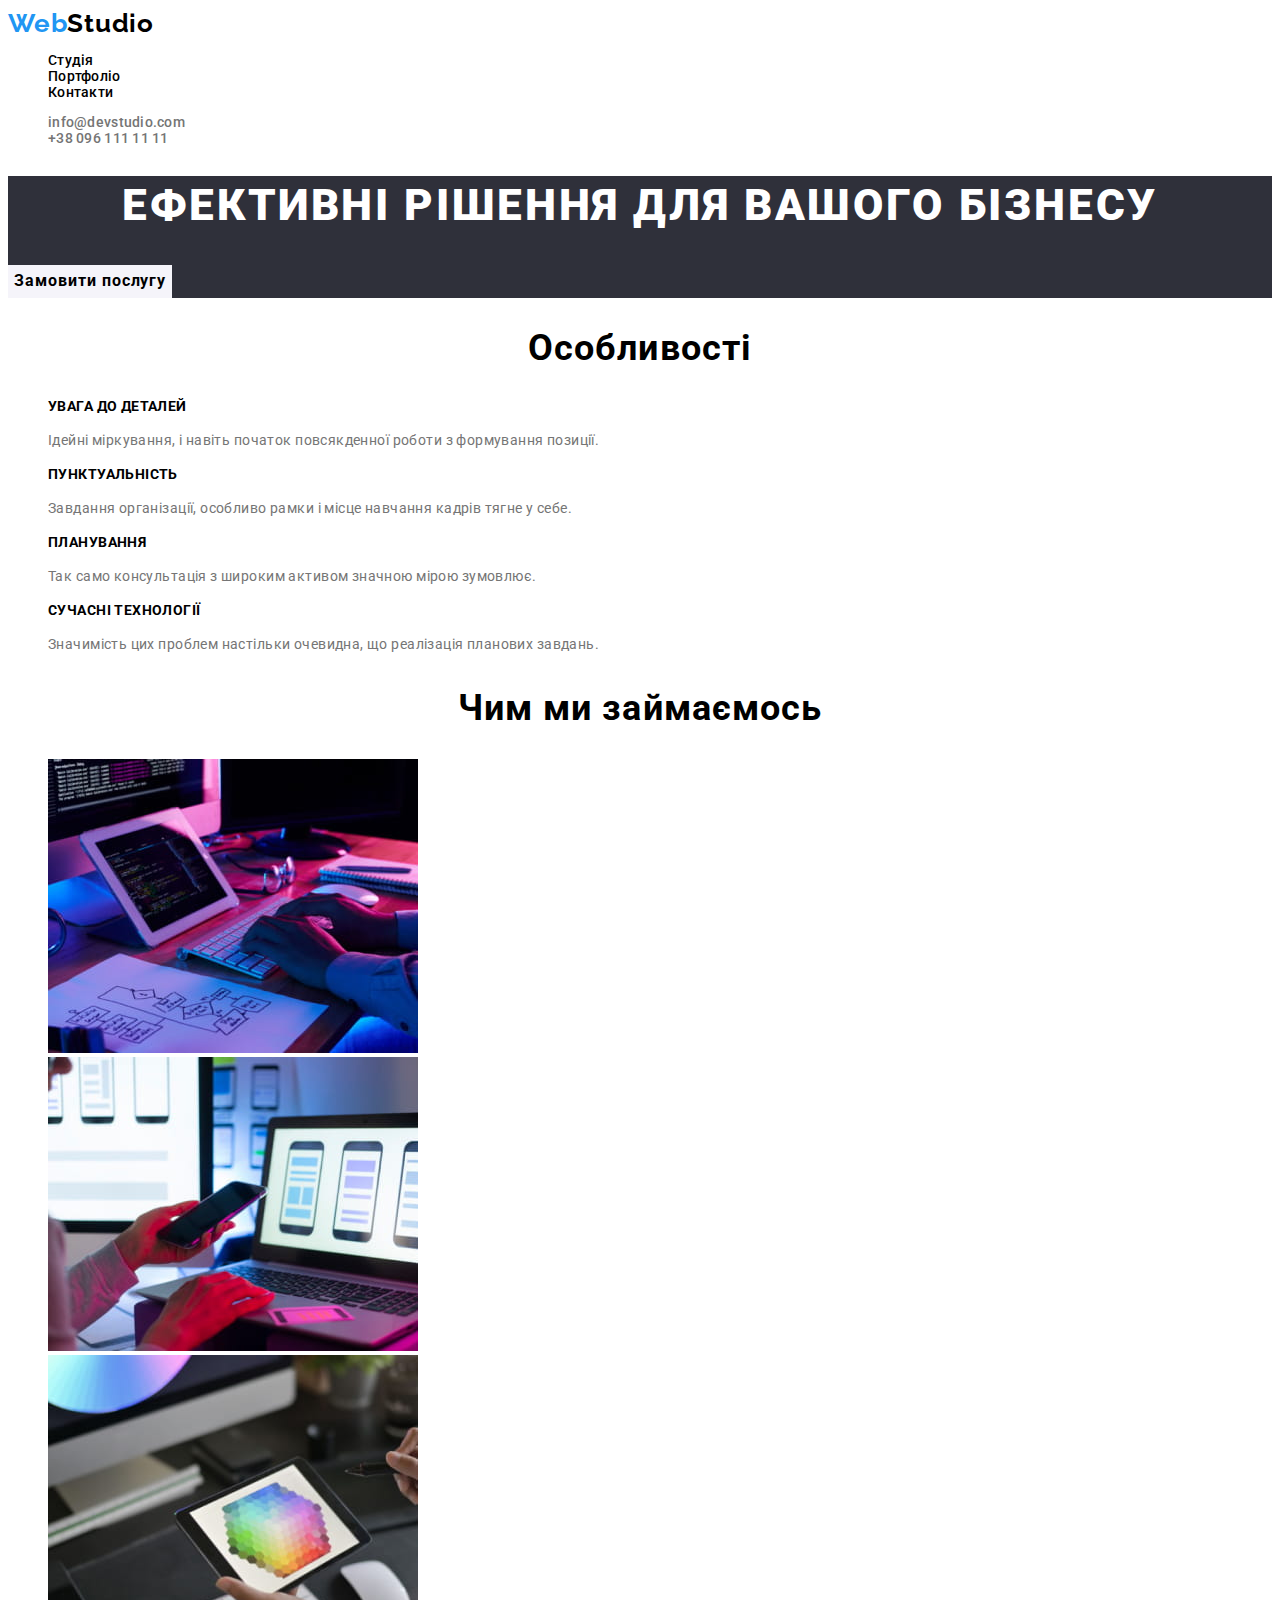
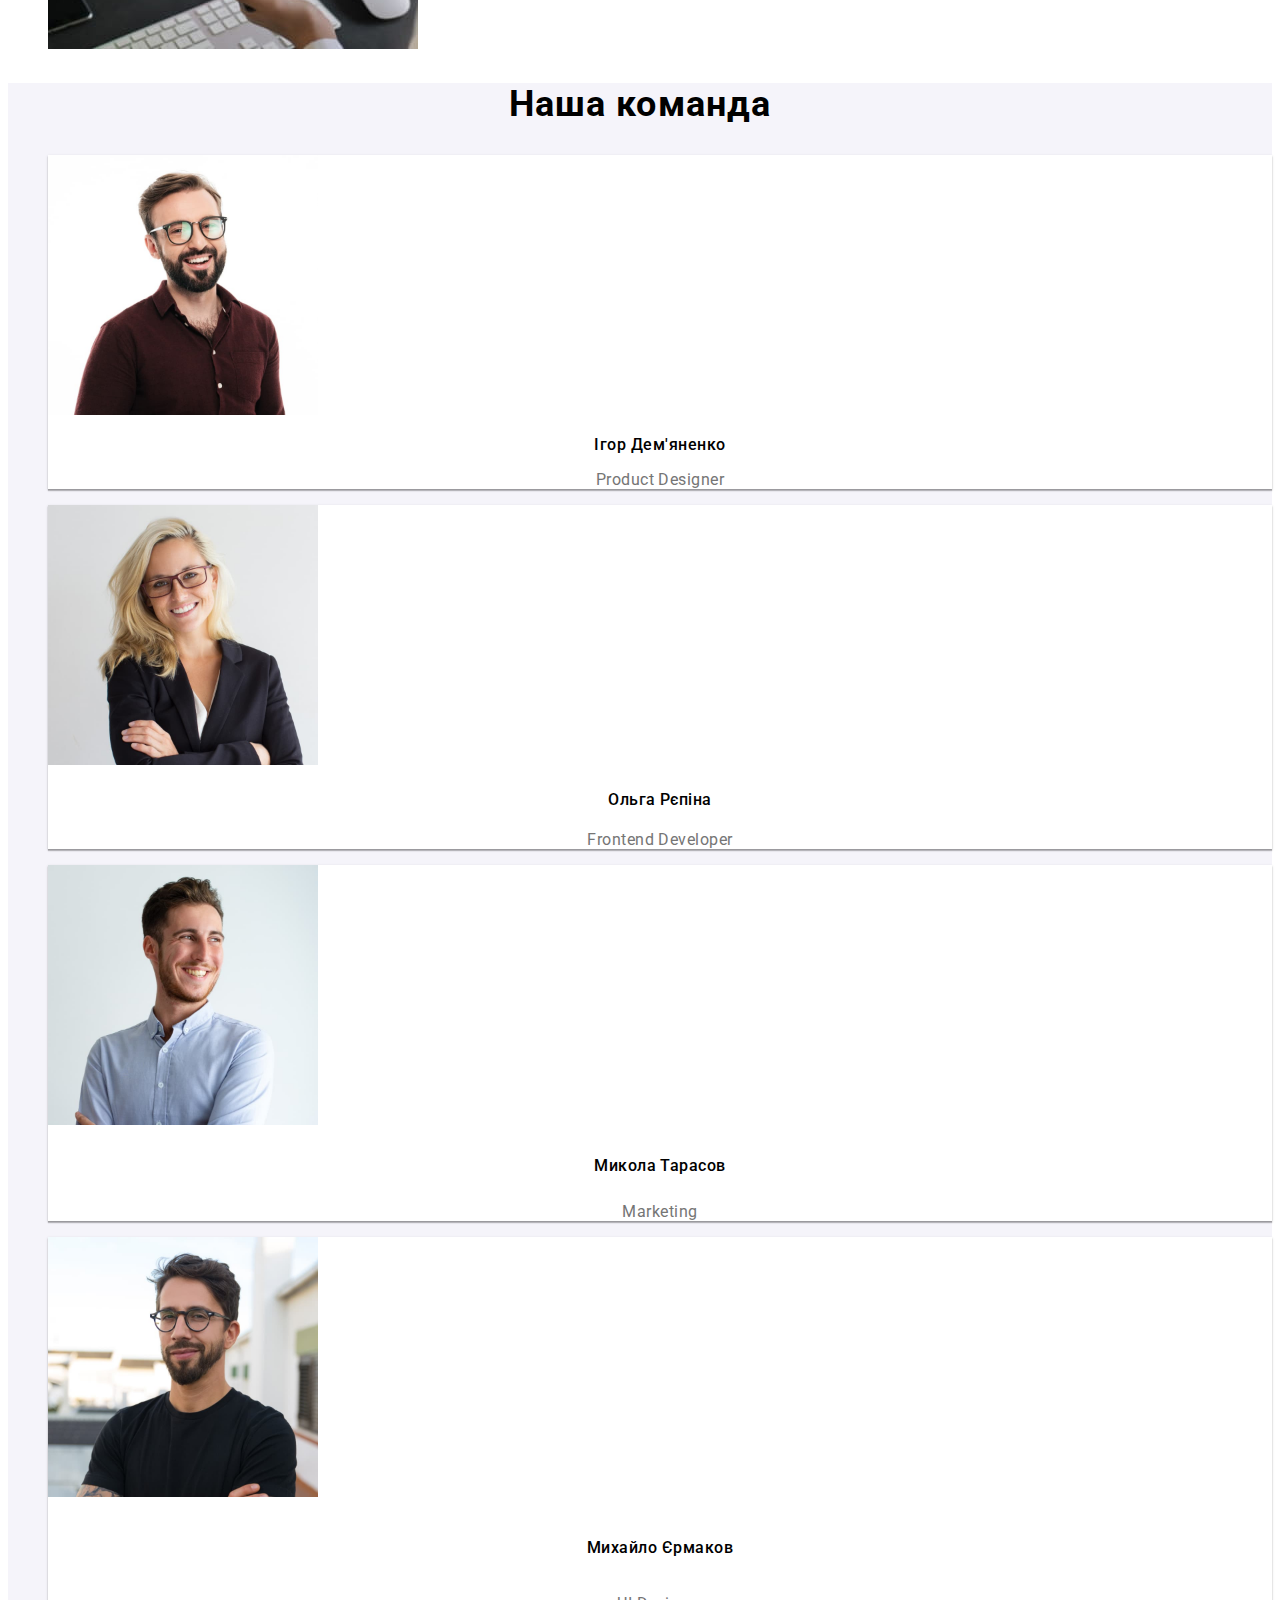
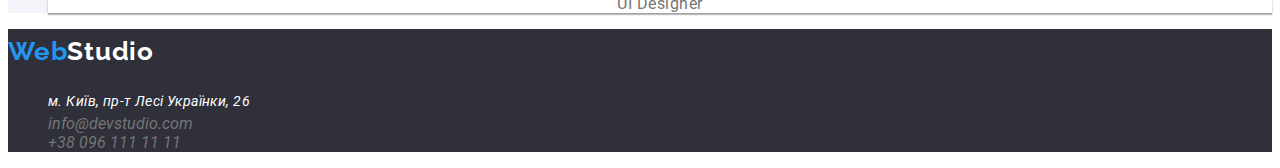
==== index.html @ d84655a3 "Big comit, optimize styles for two files." ====
<!DOCTYPE html>
<html lang="uk">
    <head>
        <meta charset="utf-8"/>
        <title>веб студія WebStudio</title>
        <link href="https://fonts.googleapis.com/css2?family=Raleway:wght@700&family=Roboto:wght@400;500;700;900&display=swap" rel="stylesheet"/>
        <link href="./css/styles.css" rel="stylesheet"/>
    </head>
    <body>
        <!--HEADER  -->
        <header class="header">
            <nav>
                <a href="/" class="logo-link">Web<span class="logo-header">Studio</span></a>
                    <ul>
                        <li><a href="/" class="nav">Студія</a></li>
                        <li><a href="/portfolio.html" class="nav">Портфоліо</a></li>
                        <li><a href="" class="nav">Контакти</a></li>
                    </ul>
                <ul>
                    <li><a href="mailto:info@devstudio.com" class="contact">info@devstudio.com</a></li>
                    <li><a href="tel:+380961111111" class="contact">+38 096 111 11 11</a></li>
                </ul>
            </nav>
        </header>
        <!--BODY-->
        <main>
            <section class="hero">
                <h1 class="title">Ефективні рішення для вашого бізнесу</h1>
                <button type="button" class="button">Замовити послугу</button>
            </section>
            <section>
                <h2 class="section">Особливості</h2>
                <ul>
                    <li>
                        <h3 class="title">УВАГА ДО ДЕТАЛЕЙ</h3>
                        <p class="descript">Ідейні міркування, і навіть початок повсякденної роботи з формування позиції.</p>
                    </li>
                    <li>
                        <h3 class="title">ПУНКТУАЛЬНІСТЬ</h3>
                        <p class="descript">Завдання організації, особливо рамки і місце навчання кадрів тягне у себе.</p>
                    </li>
                    <li>
                        <h3 class="title">ПЛАНУВАННЯ</h3>
                        <p class="descript">Так само консультація з широким активом значною мірою зумовлює.</p>
                    </li>
                    <li>
                        <h3 class="title">СУЧАСНІ ТЕХНОЛОГІЇ</h3>
                        <p class="descript">Значимість цих проблем настільки очевидна, що реалізація планових завдань.</p>
                    </li>
                </ul>
            </section>
            <section>
                <h2 class="section">Чим ми займаємось</h2>
                <ul>
                    <li>
                        <img src="./images/photos/img_a.jpg" alt="Людина працює" width="370" />
                    </li>
                    <li>
                        <img src="./images/photos/img_b.jpg" alt="Людина тримає телефон" width="370" />
                    </li>
                    <li>
                        <img src="./images/photos/img_c.jpg" alt="Людина вибирає кольори" width="370" />
                    </li>
                </ul>
            </section>
            <section class="team">
                <h2 class="section">Наша команда</h2>
                <ul>
                    <li class="section-card">
                       <img src="./images/photos/pd.jpg" alt="Чоловік з бородою в окулярах" width="270" /> 
                       <h3 class="name">Ігор Дем'яненко</h3>
                       <p class="position">Product Designer</p>
                    </li>
                    <li class="section-card">
                        <img src="./images/photos/fd.jpg" alt="Жінка блондинка в окулярах" width="270" />
                        <h4 class="name">Ольга Рєпіна</h4>
                        <p class="position">Frontend Developer</p>
                    </li>
                    <li class="section-card">
                        <img src="./images/photos/mk.jpg" alt="Чоловік зі щетиною" width="270" />
                        <h5 class="name">Микола Тарасов</h5>
                        <p class="position">Marketing</p>
                    </li>
                    <li class="section-card">
                        <img src="./images/photos/ui.jpg" alt="Чоловік з бородою в окулярах" width="270" />
                        <h6 class="name">Михайло Єрмаков</h6>
                        <p class="position">UI Designer</p>
                    </li>
                </ul>
            </section>
        </main>
        <!--FOOTER-->
        <footer class="footer">
            <a href="/" class="logo-link">Web<span class="logo-footer">Studio</span></a>
            <address id="addres">
                <ul>
                    <li><a href="https://goo.gl/maps/RzsM1R2CV1T8fxCx7" target="_blank" class="footer-location">м. Київ, пр-т Лесі Українки, 26</a></li>
                    <li><a href="mailto:info@devstudio.com" class="contact">info@devstudio.com</a></li>
                    <li><a href="tel:+380961111111" class="contact">+38 096 111 11 11</a></li>
                </ul>
            </address>
        </footer>
    </body>
    
</html>
---- css/styles.css ----
:root {
    --brand-color: #2196F3;
    --main-color: #000000;
    --back-color: #757575;
    --add-color: #ffffff;
    --specific-color: #F5F4FA;
    --background-color: #2F303A;
}

body {
    font-family: 'Roboto', sans-serif;
    color: var(--main-color)
}

a {
    text-decoration: none;
}
ul {
    list-style-type: none;
}

/*--LOGO---*/

.logo-link {
    font-family: 'Raleway', sans-serif;
        font-weight: 700;
        font-size: 26px;
        line-height: 1.19;
        letter-spacing: 0.03em;
        color: var(--brand-color);
}

.logo-header {
    font-family: 'Raleway', sans-serif;
    font-weight: 700;
    font-size: 26px;
    line-height: 1.19;
    letter-spacing: 0.03em;
    color: var(--main-color);
}

.logo-footer {
    font-family: 'Raleway', sans-serif;
    font-weight: 700;
    font-size: 26px;
    line-height: 1.71;
    letter-spacing: 0.03em;
    color: var(--add-color);
}

/*--HEADER---*/

.header {
    font-weight: 500;
    font-size: 14px;
    line-height: 1.14;
    letter-spacing: 0.02em;
}

.nav, .nav:visited {
    color: var(--main-color);
}

.contact, .contact:visited {
    color: var(--back-color);
}

.nav:hover,
.nav:focus,
.nav:active,
.contact:hover,
.contact:focus,
.contact:active {
    color: var(--brand-color);
}

/*---BUTTONS---*/

.button {
    font-family: 'Roboto', sans-serif;
}

.hero .button {
    font-weight: 700;
    font-size: 16px;
    line-height: 1.88;
    display: flex;
    align-items: center;
    text-align: center;
    letter-spacing: 0.06em;
    background-color: var(--specific-color);
    border: none;
    cursor: pointer;
}

.filter .button {
    font-weight: 500;
    font-size: 16px;
    line-height: 1.62;
    text-align: center;
    letter-spacing: 0.03em;
    background-color: var(--specific-color);
    border: none;
    cursor: pointer;
}

.button:hover,
.button:focus {
    color: var(--add-color);
    background-color: var(--brand-color);
    cursor: pointer;
}

/*---STUDIO---*/

.hero {
    background-color: var(--background-color);
}

.hero .title {
    font-weight: 900;
    font-size: 44px;
    line-height: 1.36;
    text-align: center;
    letter-spacing: 0.06em;
    text-transform: uppercase;
    color: var(--add-color);
}

.title {
        font-weight: 700;
        font-size: 14px;
        line-height: 1.14;
        letter-spacing: 0.03em;
        text-transform: uppercase;
}

.descript {
        font-size: 14px;
        line-height: 1.71;
        letter-spacing: 0.03em;
    color: var(--back-color);
}

.section {
        font-weight: 700;
        font-size: 36px;
        line-height: 1.17;
        text-align: center;
        letter-spacing: 0.03em;
}

.team {
    background-color: var(--specific-color);
}

.section-card {
    background-color: var(--add-color);
    box-shadow: 0px 1px 3px rgba(0, 0, 0, 0.12),
                0px 1px 1px rgba(0, 0, 0, 0.14),
                0px 2px 1px rgba(0, 0, 0, 0.2);
}

.team .name {
        font-weight: 500;
        font-size: 16px;
        line-height: 1.19;
        text-align: center;
        letter-spacing: 0.03em;
}

.team .position {
        font-size: 16px;
        line-height: 1.19;
        text-align: center;
        letter-spacing: 0.03em;
    color: var(--back-color);
}

/*---PORTFOLIO---*/

.project .card {
    border: 1px solid #EEEEEE;
}

.project .title {
    font-weight: 700;
    font-size: 18px;
    line-height: 2.0;
    letter-spacing: 0.06em;
}

.project .descript {
    font-size: 16px;
    line-height: 1.88;
    letter-spacing: 0.03em;
}

/*---FOOTER---*/

.footer {
    background-color: var(--background-color);
}

.footer-location,
.footer-location:visited {
    font-size: 14px;
    line-height: 1.71;
    letter-spacing: 0.03em;
    color: var(--add-color);
}

.footer-location:hover,
.footer-location:focus,
.footer-location:active {
    color: var(--brand-color);
}
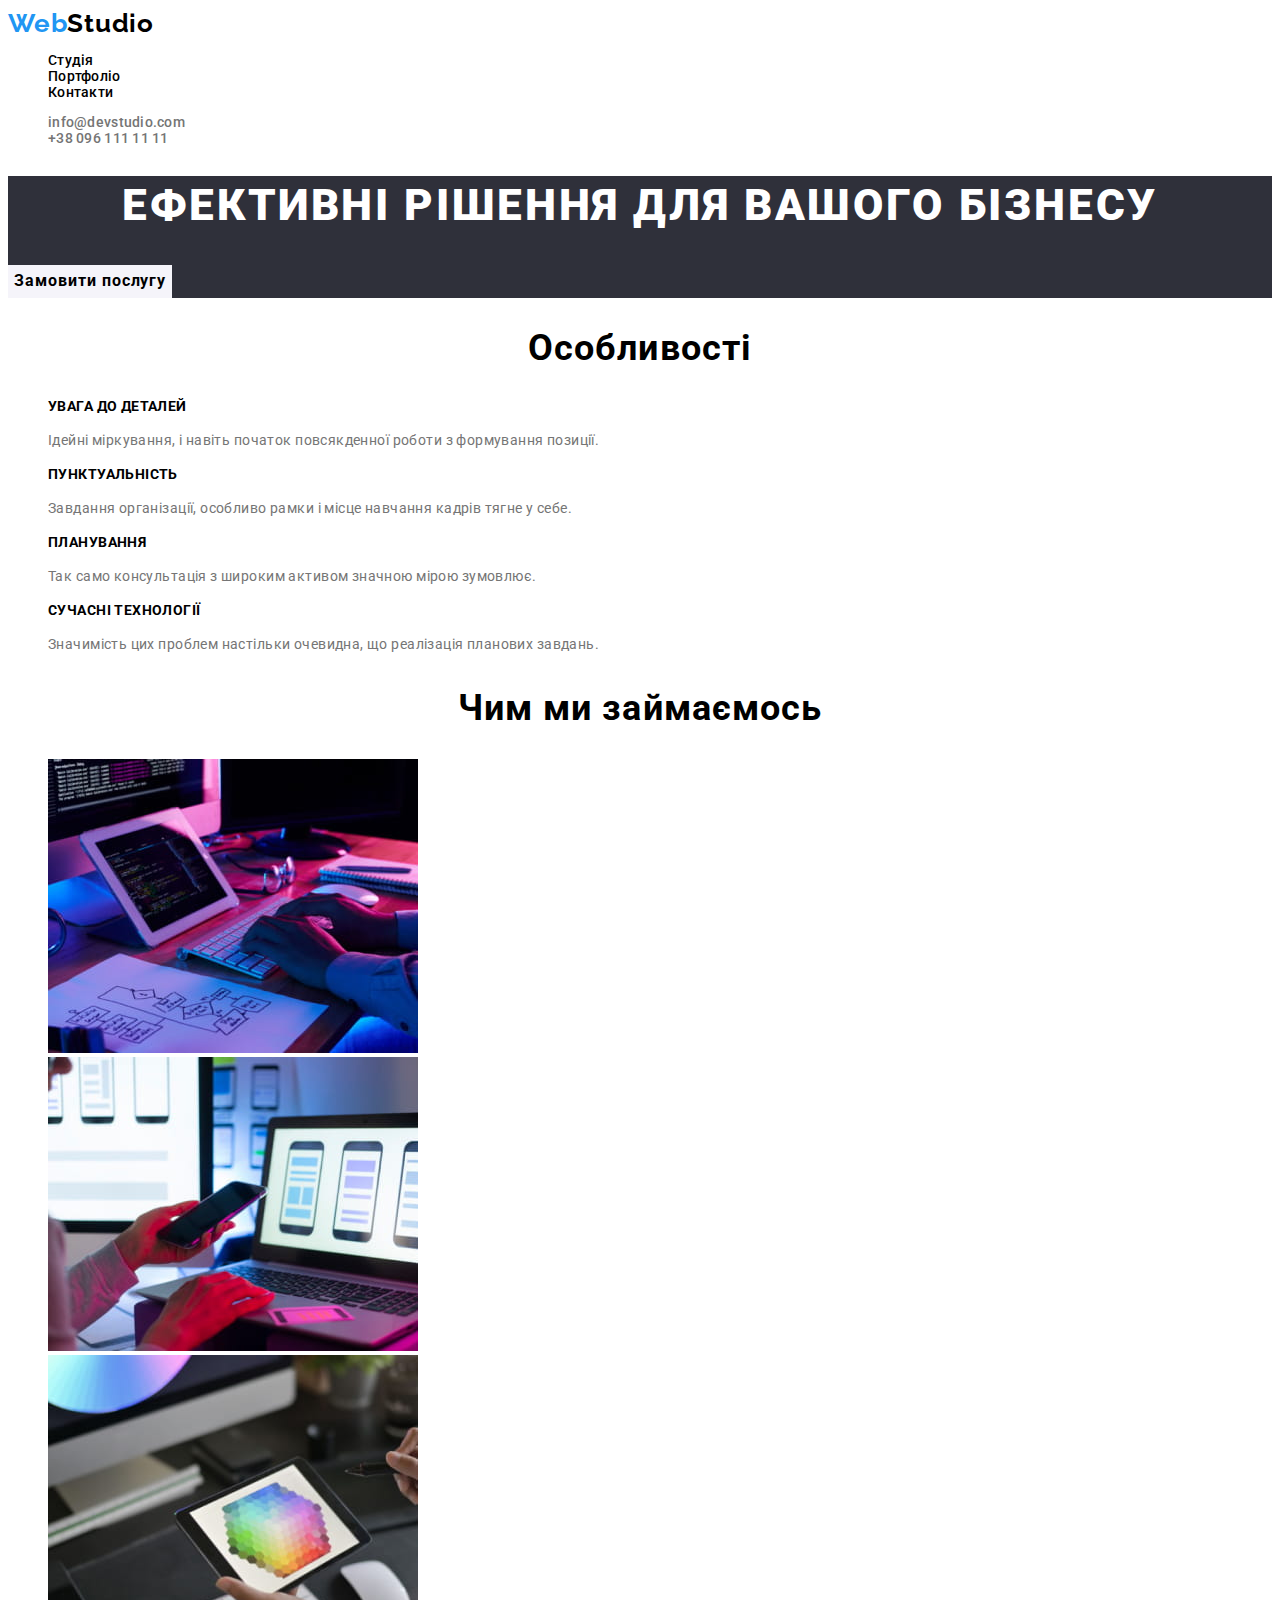
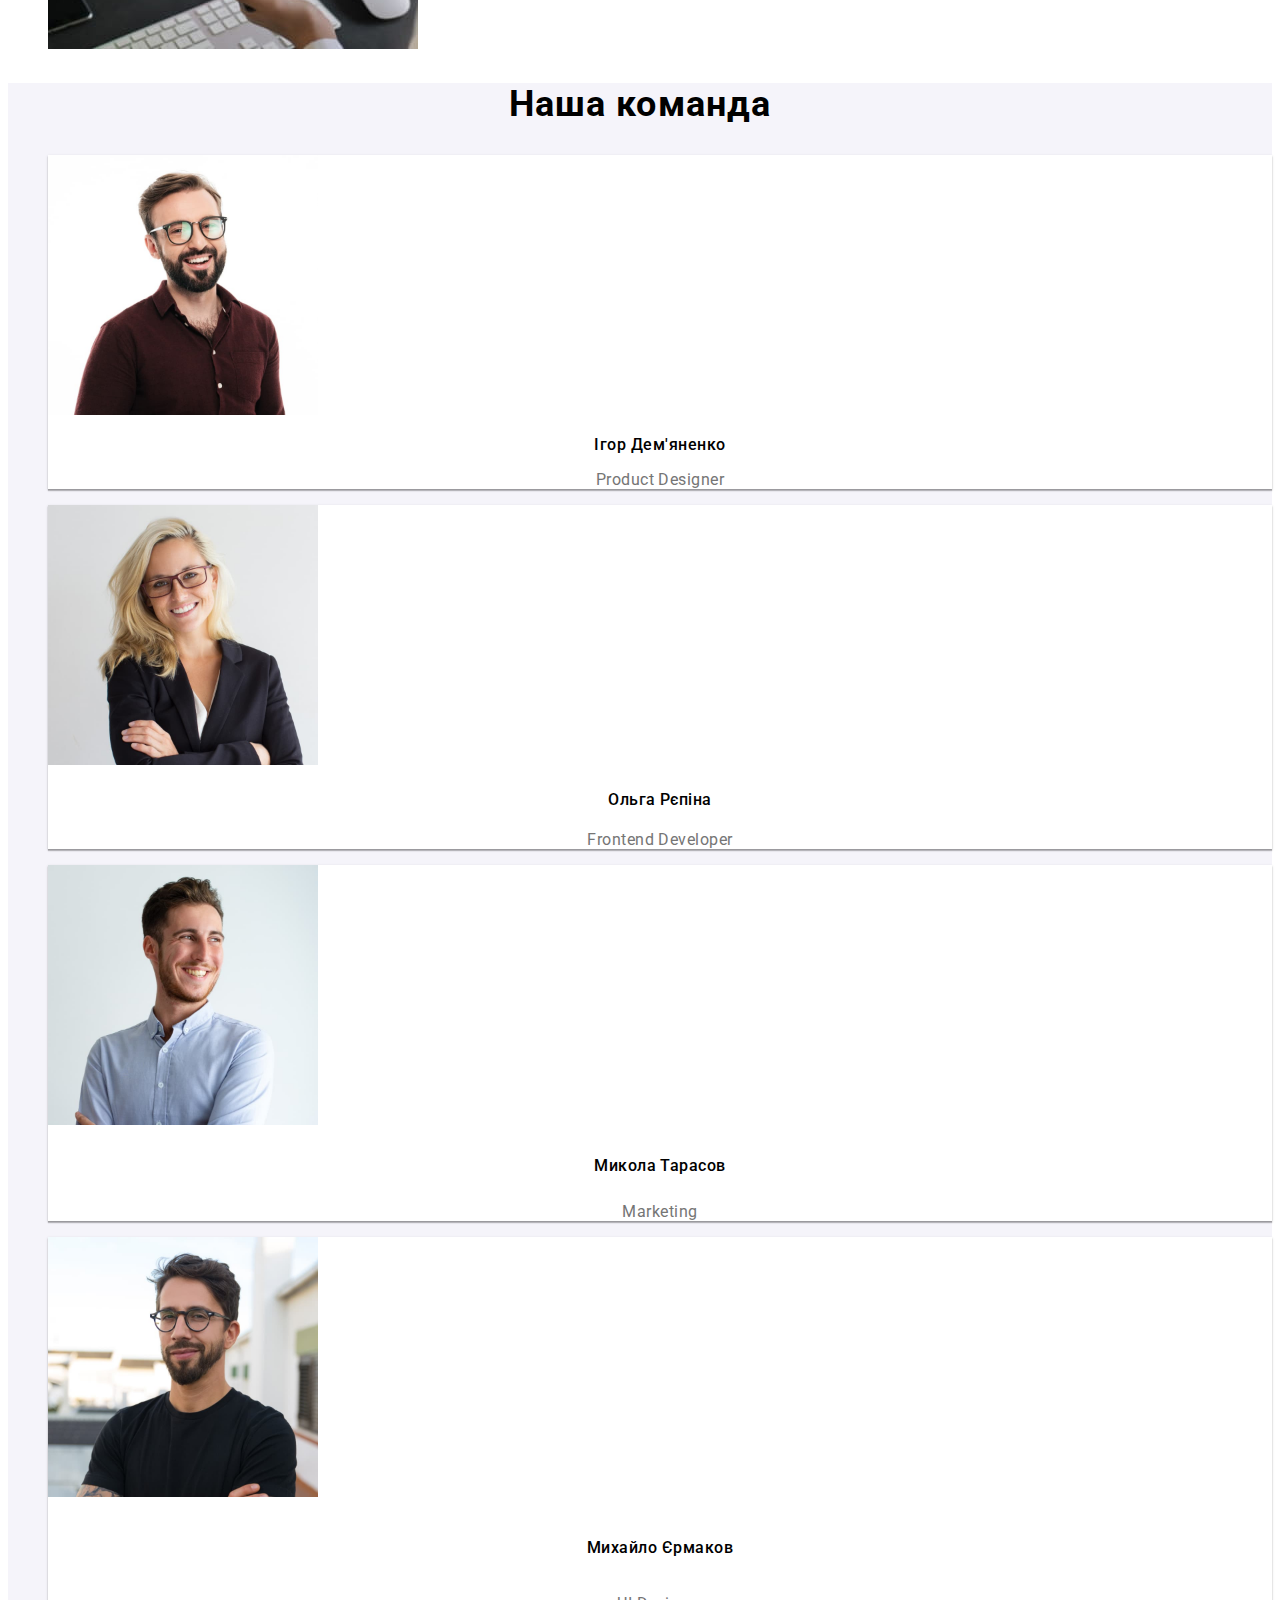
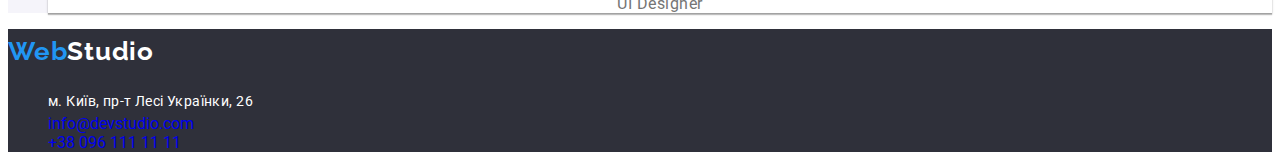
==== commit 7e5ca478: "For remotely working." ====
--- a/index.html
+++ b/index.html
@@ -2,6 +2,7 @@
 <html lang="uk">
     <head>
         <meta charset="utf-8"/>
+        <meta name='viewport' content='width=device-width, initial-scale=1.0' />
         <title>веб студія WebStudio</title>
         <link href="https://fonts.googleapis.com/css2?family=Raleway:wght@700&family=Roboto:wght@400;500;700;900&display=swap" rel="stylesheet"/>
         <link href="./css/styles.css" rel="stylesheet"/>
@@ -11,12 +12,12 @@
         <header class="header">
             <nav>
                 <a href="/" class="logo-link">Web<span class="logo-header">Studio</span></a>
-                    <ul>
+                    <ul class="list">
                         <li><a href="/" class="nav">Студія</a></li>
-                        <li><a href="/portfolio.html" class="nav">Портфоліо</a></li>
+                        <li><a href="./portfolio.html" class="nav">Портфоліо</a></li>
                         <li><a href="" class="nav">Контакти</a></li>
                     </ul>
-                <ul>
+                <ul class="list">
                     <li><a href="mailto:info@devstudio.com" class="contact">info@devstudio.com</a></li>
                     <li><a href="tel:+380961111111" class="contact">+38 096 111 11 11</a></li>
                 </ul>
@@ -30,7 +31,7 @@
             </section>
             <section>
                 <h2 class="section">Особливості</h2>
-                <ul>
+                <ul class="list">
                     <li>
                         <h3 class="title">УВАГА ДО ДЕТАЛЕЙ</h3>
                         <p class="descript">Ідейні міркування, і навіть початок повсякденної роботи з формування позиції.</p>
@@ -51,7 +52,7 @@
             </section>
             <section>
                 <h2 class="section">Чим ми займаємось</h2>
-                <ul>
+                <ul class="list">
                     <li>
                         <img src="./images/photos/img_a.jpg" alt="Людина працює" width="370" />
                     </li>
@@ -65,7 +66,7 @@
             </section>
             <section class="team">
                 <h2 class="section">Наша команда</h2>
-                <ul>
+                <ul class="list">
                     <li class="section-card">
                        <img src="./images/photos/pd.jpg" alt="Чоловік з бородою в окулярах" width="270" /> 
                        <h3 class="name">Ігор Дем'яненко</h3>
@@ -92,9 +93,9 @@
         <!--FOOTER-->
         <footer class="footer">
             <a href="/" class="logo-link">Web<span class="logo-footer">Studio</span></a>
-            <address id="addres">
-                <ul>
-                    <li><a href="https://goo.gl/maps/RzsM1R2CV1T8fxCx7" target="_blank" class="footer-location">м. Київ, пр-т Лесі Українки, 26</a></li>
+            <address id="address">
+                <ul class="list">
+                    <li><a href="https://goo.gl/maps/RzsM1R2CV1T8fxCx7" target="_blank" class="location">м. Київ, пр-т Лесі Українки, 26</a></li>
                     <li><a href="mailto:info@devstudio.com" class="contact">info@devstudio.com</a></li>
                     <li><a href="tel:+380961111111" class="contact">+38 096 111 11 11</a></li>
                 </ul>
--- a/css/styles.css
+++ b/css/styles.css
@@ -5,17 +5,23 @@
     --add-color: #ffffff;
     --specific-color: #F5F4FA;
     --background-color: #2F303A;
+    --footer-text: #ffffff66;
 }
 
 body {
     font-family: 'Roboto', sans-serif;
-    color: var(--main-color)
-}
-
-a {
+    color: var(--main-color);
+}
+
+.logo-link,
+.nav,
+.contact,
+.location {
     text-decoration: none;
 }
-ul {
+
+.list {
+    font-style: normal;
     list-style-type: none;
 }
 
@@ -61,7 +67,8 @@
     color: var(--main-color);
 }
 
-.contact, .contact:visited {
+.header .contact, 
+.header .contact:visited {
     color: var(--back-color);
 }
 
@@ -93,7 +100,7 @@
     cursor: pointer;
 }
 
-.filter .button {
+.project .button {
     font-weight: 500;
     font-size: 16px;
     line-height: 1.62;
@@ -202,18 +209,23 @@
     background-color: var(--background-color);
 }
 
-.footer-location,
-.footer-location:visited {
+.location,
+.location:visited {
     font-size: 14px;
     line-height: 1.71;
     letter-spacing: 0.03em;
     color: var(--add-color);
-}
-
-.footer-location:hover,
-.footer-location:focus,
-.footer-location:active {
+
+}
+
+.location:hover,
+.location:focus,
+.location:active {
     color: var(--brand-color);
 }
 
-
+.address .contact 
+.address .contact:visited {
+    color: var(--footer-text);
+}
+
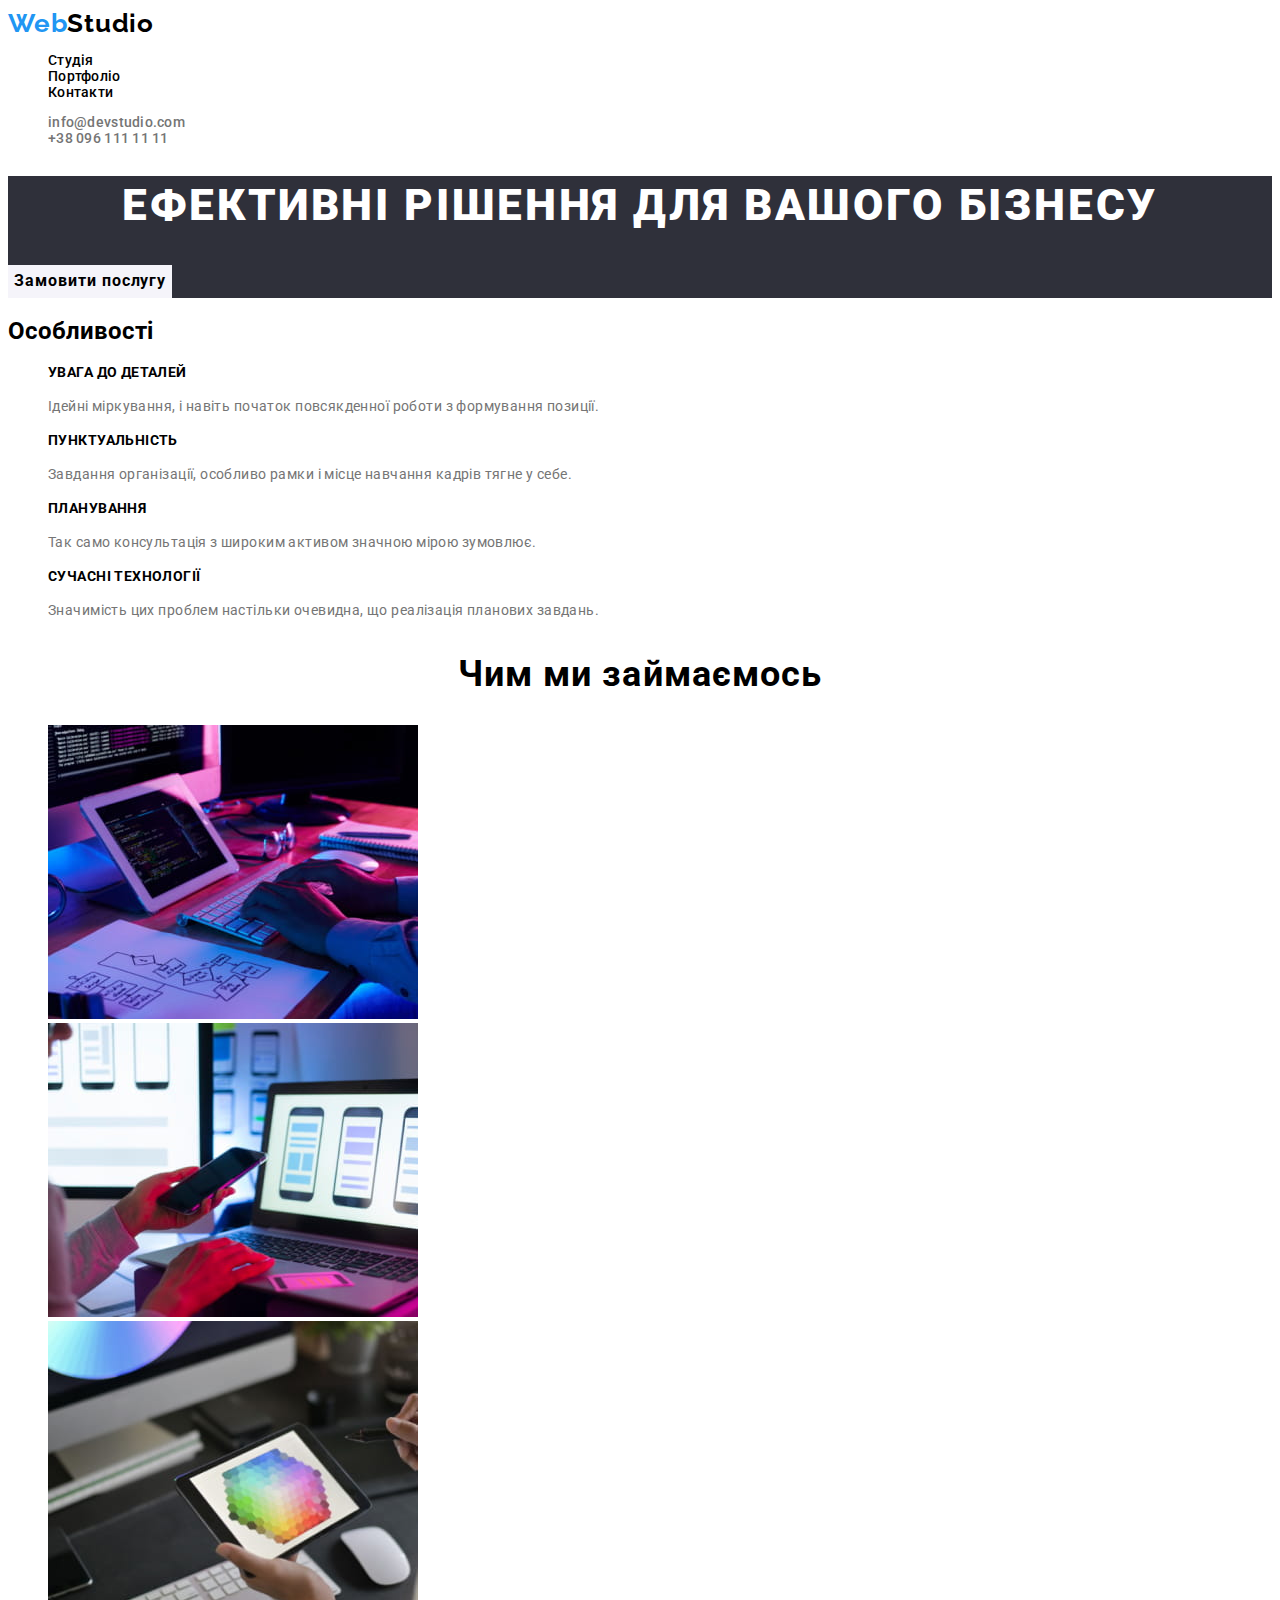
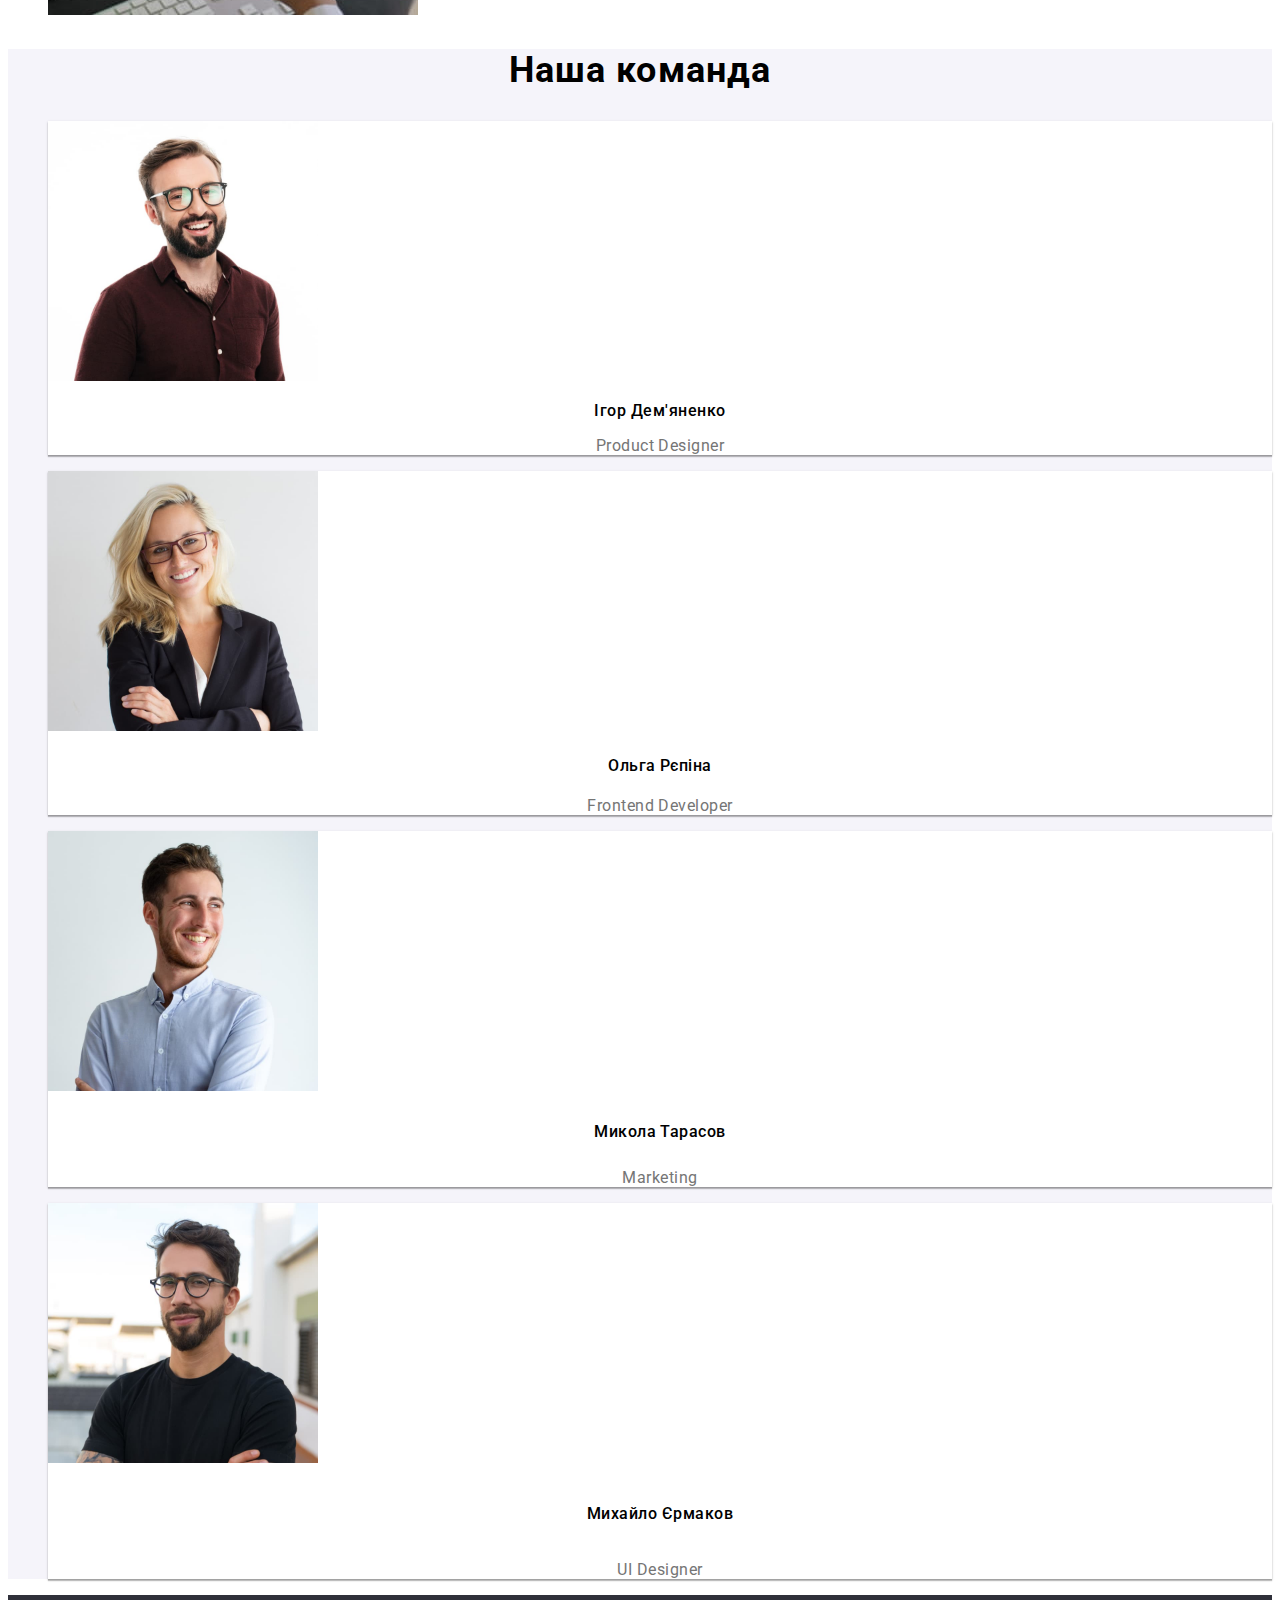
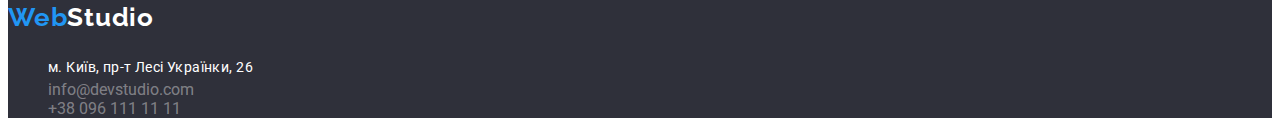
==== commit a6836a08: "Change classification for elements." ====
--- a/index.html
+++ b/index.html
@@ -18,40 +18,40 @@
                         <li><a href="" class="nav">Контакти</a></li>
                     </ul>
                 <ul class="list">
-                    <li><a href="mailto:info@devstudio.com" class="contact">info@devstudio.com</a></li>
-                    <li><a href="tel:+380961111111" class="contact">+38 096 111 11 11</a></li>
+                    <li><a href="mailto:info@devstudio.com" class="header-contact">info@devstudio.com</a></li>
+                    <li><a href="tel:+380961111111" class="header-contact">+38 096 111 11 11</a></li>
                 </ul>
             </nav>
         </header>
         <!--BODY-->
         <main>
             <section class="hero">
-                <h1 class="title">Ефективні рішення для вашого бізнесу</h1>
-                <button type="button" class="button">Замовити послугу</button>
+                <h1 class="hero-title">Ефективні рішення для вашого бізнесу</h1>
+                <button type="button" class="hero-button">Замовити послугу</button>
             </section>
-            <section>
-                <h2 class="section">Особливості</h2>
+            <section class="features">
+                <h2>Особливості</h2>
                 <ul class="list">
                     <li>
-                        <h3 class="title">УВАГА ДО ДЕТАЛЕЙ</h3>
-                        <p class="descript">Ідейні міркування, і навіть початок повсякденної роботи з формування позиції.</p>
+                        <h3 class="features-title">УВАГА ДО ДЕТАЛЕЙ</h3>
+                        <p class="features-descript">Ідейні міркування, і навіть початок повсякденної роботи з формування позиції.</p>
                     </li>
                     <li>
-                        <h3 class="title">ПУНКТУАЛЬНІСТЬ</h3>
-                        <p class="descript">Завдання організації, особливо рамки і місце навчання кадрів тягне у себе.</p>
+                        <h3 class="features-title">ПУНКТУАЛЬНІСТЬ</h3>
+                        <p class="features-descript">Завдання організації, особливо рамки і місце навчання кадрів тягне у себе.</p>
                     </li>
                     <li>
-                        <h3 class="title">ПЛАНУВАННЯ</h3>
-                        <p class="descript">Так само консультація з широким активом значною мірою зумовлює.</p>
+                        <h3 class="features-title">ПЛАНУВАННЯ</h3>
+                        <p class="features-descript">Так само консультація з широким активом значною мірою зумовлює.</p>
                     </li>
                     <li>
-                        <h3 class="title">СУЧАСНІ ТЕХНОЛОГІЇ</h3>
-                        <p class="descript">Значимість цих проблем настільки очевидна, що реалізація планових завдань.</p>
+                        <h3 class="features-title">СУЧАСНІ ТЕХНОЛОГІЇ</h3>
+                        <p class="features-descript">Значимість цих проблем настільки очевидна, що реалізація планових завдань.</p>
                     </li>
                 </ul>
             </section>
             <section>
-                <h2 class="section">Чим ми займаємось</h2>
+                <h2 class="employment-section">Чим ми займаємось</h2>
                 <ul class="list">
                     <li>
                         <img src="./images/photos/img_a.jpg" alt="Людина працює" width="370" />
@@ -65,39 +65,40 @@
                 </ul>
             </section>
             <section class="team">
-                <h2 class="section">Наша команда</h2>
+                <h2 class="team-section">Наша команда</h2>
                 <ul class="list">
-                    <li class="section-card">
+                    <li class="team-card">
                        <img src="./images/photos/pd.jpg" alt="Чоловік з бородою в окулярах" width="270" /> 
-                       <h3 class="name">Ігор Дем'яненко</h3>
-                       <p class="position">Product Designer</p>
+                       <h3 class="team-name">Ігор Дем'яненко</h3>
+                       <p class="team-position">Product Designer</p>
                     </li>
-                    <li class="section-card">
+                    <li class="team-card">
                         <img src="./images/photos/fd.jpg" alt="Жінка блондинка в окулярах" width="270" />
-                        <h4 class="name">Ольга Рєпіна</h4>
-                        <p class="position">Frontend Developer</p>
+                        <h4 class="team-name">Ольга Рєпіна</h4>
+                        <p class="team-position">Frontend Developer</p>
                     </li>
-                    <li class="section-card">
+                    <li class="team-card">
                         <img src="./images/photos/mk.jpg" alt="Чоловік зі щетиною" width="270" />
-                        <h5 class="name">Микола Тарасов</h5>
-                        <p class="position">Marketing</p>
+                        <h5 class="team-name">Микола Тарасов</h5>
+                        <p class="team-position">Marketing</p>
                     </li>
-                    <li class="section-card">
+                    <li class="team-card">
                         <img src="./images/photos/ui.jpg" alt="Чоловік з бородою в окулярах" width="270" />
-                        <h6 class="name">Михайло Єрмаков</h6>
-                        <p class="position">UI Designer</p>
+                        <h6 class="team-name">Михайло Єрмаков</h6>
+                        <p class="team-position">UI Designer</p>
                     </li>
                 </ul>
             </section>
         </main>
         <!--FOOTER-->
         <footer class="footer">
-            <a href="/" class="logo-link">Web<span class="logo-footer">Studio</span></a>
-            <address id="address">
-                <ul class="list">
-                    <li><a href="https://goo.gl/maps/RzsM1R2CV1T8fxCx7" target="_blank" class="location">м. Київ, пр-т Лесі Українки, 26</a></li>
-                    <li><a href="mailto:info@devstudio.com" class="contact">info@devstudio.com</a></li>
-                    <li><a href="tel:+380961111111" class="contact">+38 096 111 11 11</a></li>
+            <a href="./index.html" class="logo-link">Web<span class="logo-footer">Studio</span></a>
+            <address id="addres">
+                <ul class="list-footer">
+                    <li><a href="https://goo.gl/maps/RzsM1R2CV1T8fxCx7" target="_blank" class="location">м. Київ, пр-т
+                            Лесі Українки, 26</a></li>
+                    <li><a href="mailto:info@devstudio.com" class="footer-contact">info@devstudio.com</a></li>
+                    <li><a href="tel:+380961111111" class="footer-contact">+38 096 111 11 11</a></li>
                 </ul>
             </address>
         </footer>
--- a/css/styles.css
+++ b/css/styles.css
@@ -15,12 +15,14 @@
 
 .logo-link,
 .nav,
-.contact,
+.header-contact,
+.footer-contact,
 .location {
     text-decoration: none;
 }
 
-.list {
+.list,
+.list-footer {
     font-style: normal;
     list-style-type: none;
 }
@@ -63,31 +65,32 @@
     letter-spacing: 0.02em;
 }
 
-.nav, .nav:visited {
+.nav, 
+.nav:visited {
     color: var(--main-color);
 }
 
-.header .contact, 
-.header .contact:visited {
+.header-contact, 
+.header-contact:visited {
     color: var(--back-color);
 }
 
 .nav:hover,
 .nav:focus,
 .nav:active,
-.contact:hover,
-.contact:focus,
-.contact:active {
+.header-contact:hover,
+.header-contact:focus,
+.header-contact:active {
     color: var(--brand-color);
 }
 
 /*---BUTTONS---*/
 
-.button {
+[class*="button"] {
     font-family: 'Roboto', sans-serif;
 }
 
-.hero .button {
+.hero-button {
     font-weight: 700;
     font-size: 16px;
     line-height: 1.88;
@@ -100,7 +103,7 @@
     cursor: pointer;
 }
 
-.project .button {
+.project-button {
     font-weight: 500;
     font-size: 16px;
     line-height: 1.62;
@@ -124,7 +127,7 @@
     background-color: var(--background-color);
 }
 
-.hero .title {
+.hero-title {
     font-weight: 900;
     font-size: 44px;
     line-height: 1.36;
@@ -134,7 +137,7 @@
     color: var(--add-color);
 }
 
-.title {
+.features-title {
         font-weight: 700;
         font-size: 14px;
         line-height: 1.14;
@@ -142,14 +145,15 @@
         text-transform: uppercase;
 }
 
-.descript {
+.features-descript {
         font-size: 14px;
         line-height: 1.71;
         letter-spacing: 0.03em;
     color: var(--back-color);
 }
 
-.section {
+.team-section,
+.employment-section {
         font-weight: 700;
         font-size: 36px;
         line-height: 1.17;
@@ -161,14 +165,14 @@
     background-color: var(--specific-color);
 }
 
-.section-card {
+.team-card {
     background-color: var(--add-color);
     box-shadow: 0px 1px 3px rgba(0, 0, 0, 0.12),
                 0px 1px 1px rgba(0, 0, 0, 0.14),
                 0px 2px 1px rgba(0, 0, 0, 0.2);
 }
 
-.team .name {
+.team-name {
         font-weight: 500;
         font-size: 16px;
         line-height: 1.19;
@@ -176,7 +180,7 @@
         letter-spacing: 0.03em;
 }
 
-.team .position {
+.team-position {
         font-size: 16px;
         line-height: 1.19;
         text-align: center;
@@ -186,18 +190,18 @@
 
 /*---PORTFOLIO---*/
 
-.project .card {
+.project-card {
     border: 1px solid #EEEEEE;
 }
 
-.project .title {
+.project-name {
     font-weight: 700;
     font-size: 18px;
     line-height: 2.0;
     letter-spacing: 0.06em;
 }
 
-.project .descript {
+.project-descript {
     font-size: 16px;
     line-height: 1.88;
     letter-spacing: 0.03em;
@@ -220,12 +224,15 @@
 
 .location:hover,
 .location:focus,
-.location:active {
+.location:active,
+.footer-contact:hover,
+.footer-contact:focus,
+.footer-contact:active {
     color: var(--brand-color);
 }
 
-.address .contact 
-.address .contact:visited {
+.footer-contact, 
+.footer-contact:visited {
     color: var(--footer-text);
 }
 
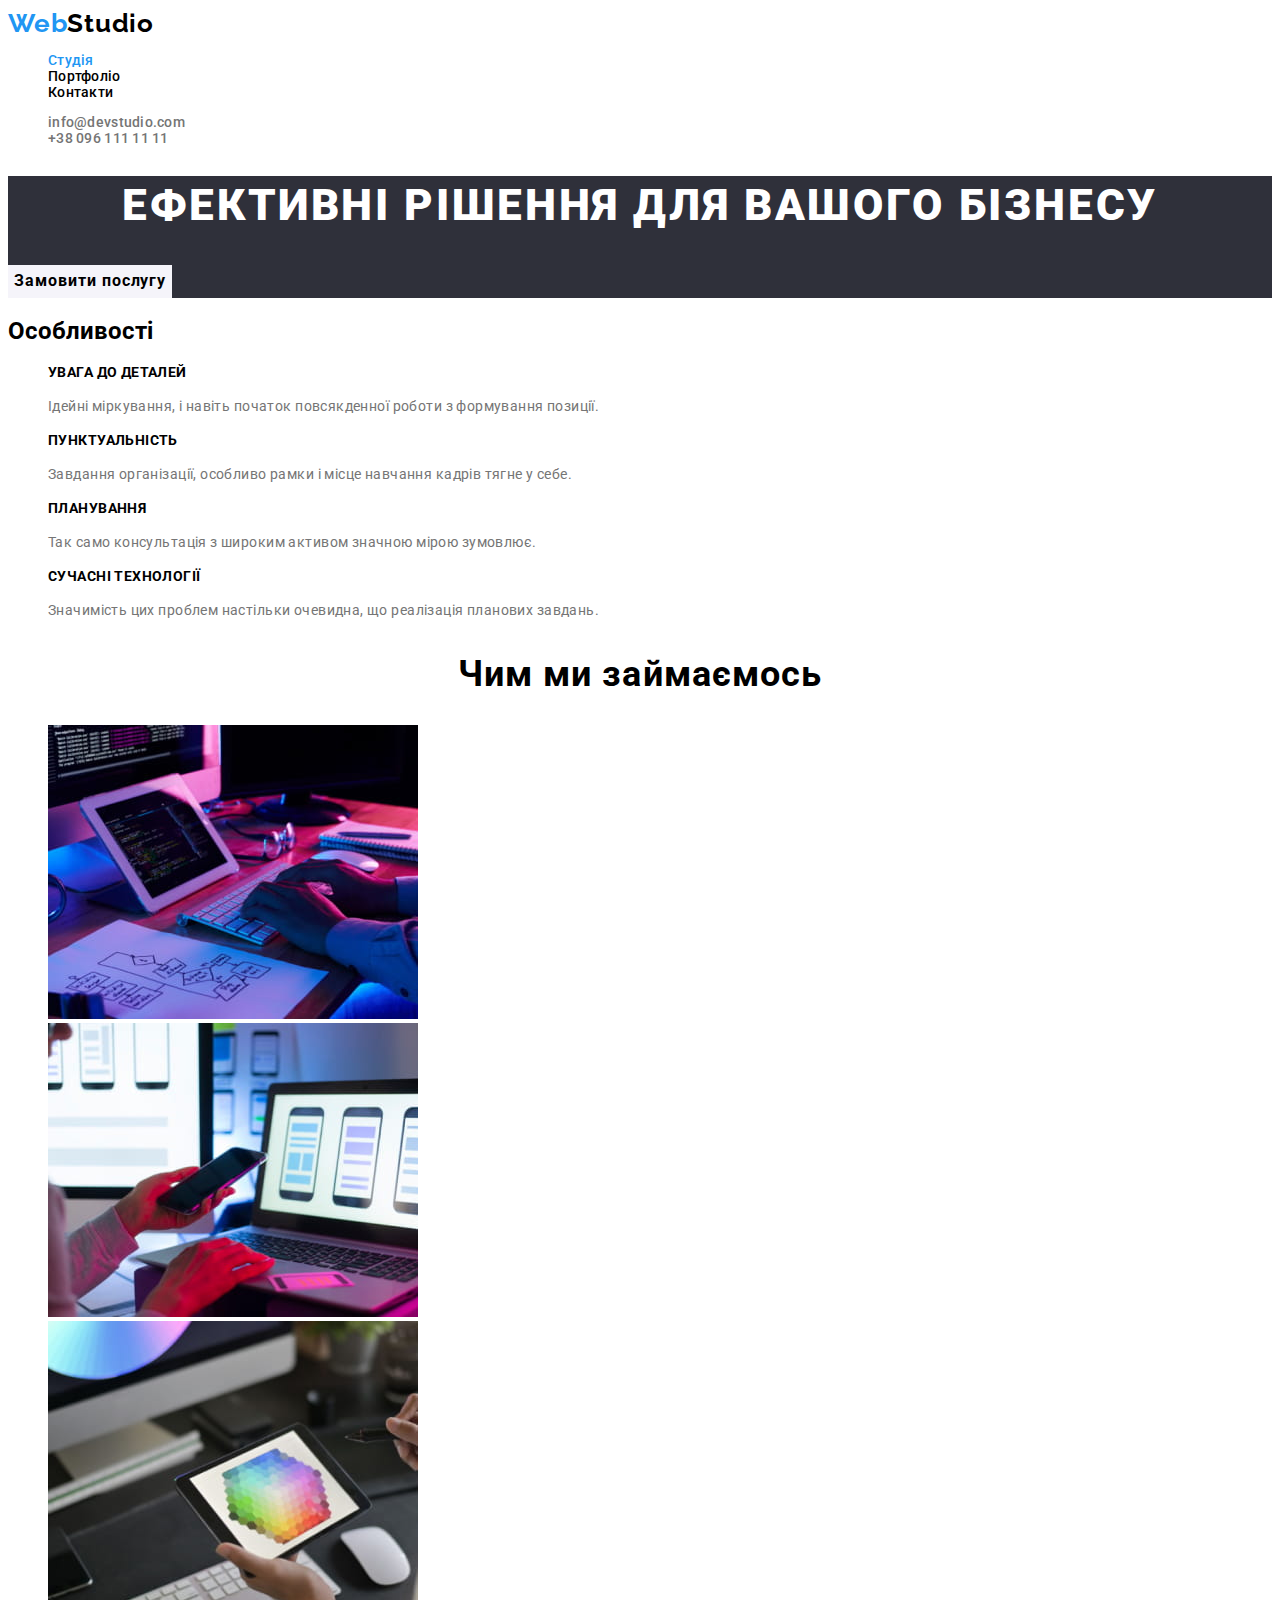
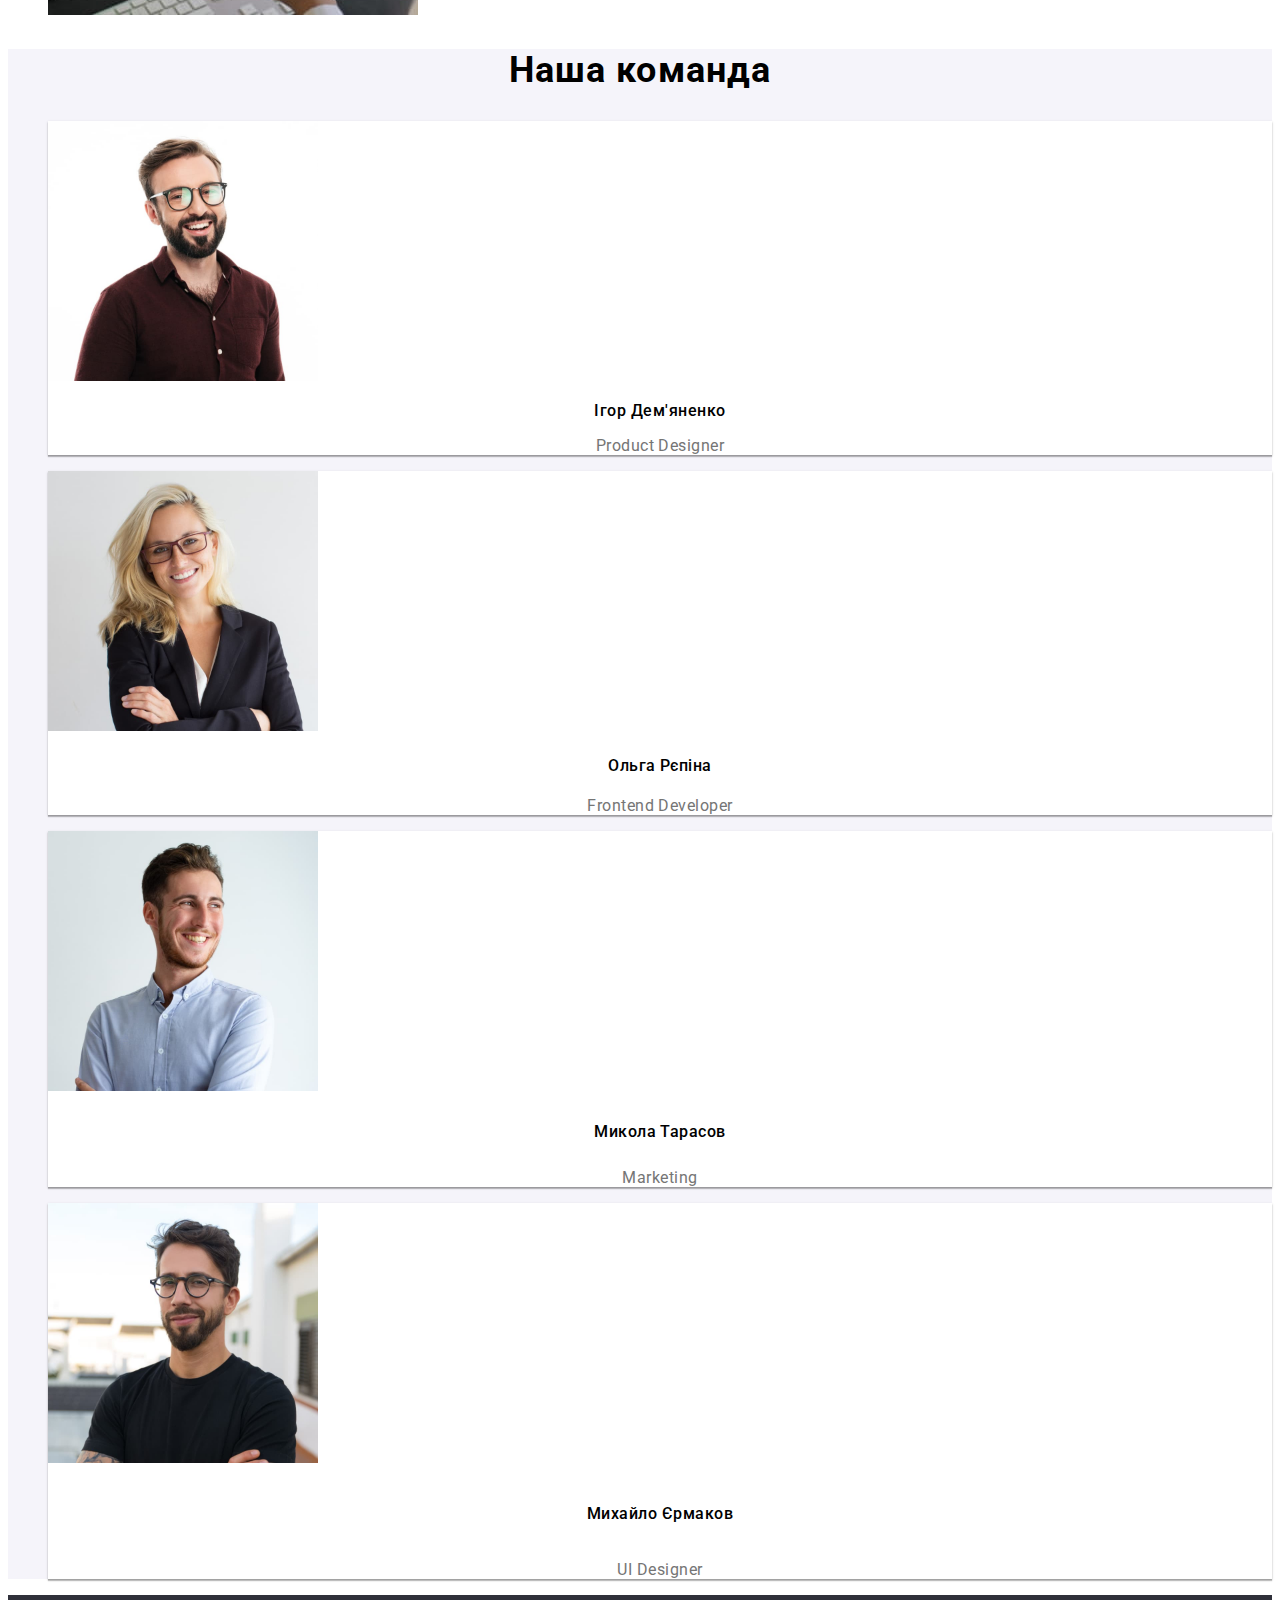
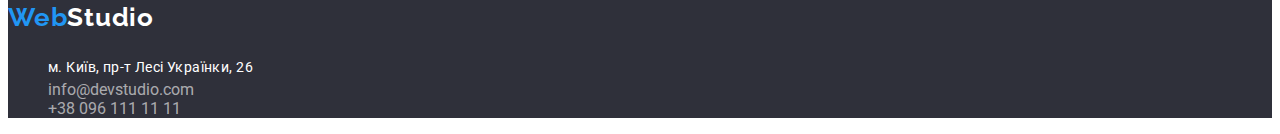
==== commit 496cdab9: "Ad new hover, focus." ====
--- a/index.html
+++ b/index.html
@@ -13,7 +13,7 @@
             <nav>
                 <a href="/" class="logo-link">Web<span class="logo-header">Studio</span></a>
                     <ul class="list">
-                        <li><a href="/" class="nav">Студія</a></li>
+                        <li><a href="/" class="main-nav">Студія</a></li>
                         <li><a href="./portfolio.html" class="nav">Портфоліо</a></li>
                         <li><a href="" class="nav">Контакти</a></li>
                     </ul>
--- a/css/styles.css
+++ b/css/styles.css
@@ -5,7 +5,7 @@
     --add-color: #ffffff;
     --specific-color: #F5F4FA;
     --background-color: #2F303A;
-    --footer-text: #ffffff66;
+    --footer-text: #ffffff99;
 }
 
 body {
@@ -15,6 +15,7 @@
 
 .logo-link,
 .nav,
+.main-nav,
 .header-contact,
 .footer-contact,
 .location {
@@ -70,14 +71,16 @@
     color: var(--main-color);
 }
 
+.main-nav,
+.main-nav:visited {
+    color: var(--brand-color);
+}
+
 .header-contact, 
 .header-contact:visited {
     color: var(--back-color);
 }
 
-.nav:hover,
-.nav:focus,
-.nav:active,
 .header-contact:hover,
 .header-contact:focus,
 .header-contact:active {
@@ -114,8 +117,10 @@
     cursor: pointer;
 }
 
-.button:hover,
-.button:focus {
+.hero-button:hover,
+.hero-button:focus,
+.project-button:hover,
+.project-button:focus {
     color: var(--add-color);
     background-color: var(--brand-color);
     cursor: pointer;
@@ -205,6 +210,7 @@
     font-size: 16px;
     line-height: 1.88;
     letter-spacing: 0.03em;
+    color: var(--back-color);
 }
 
 /*---FOOTER---*/
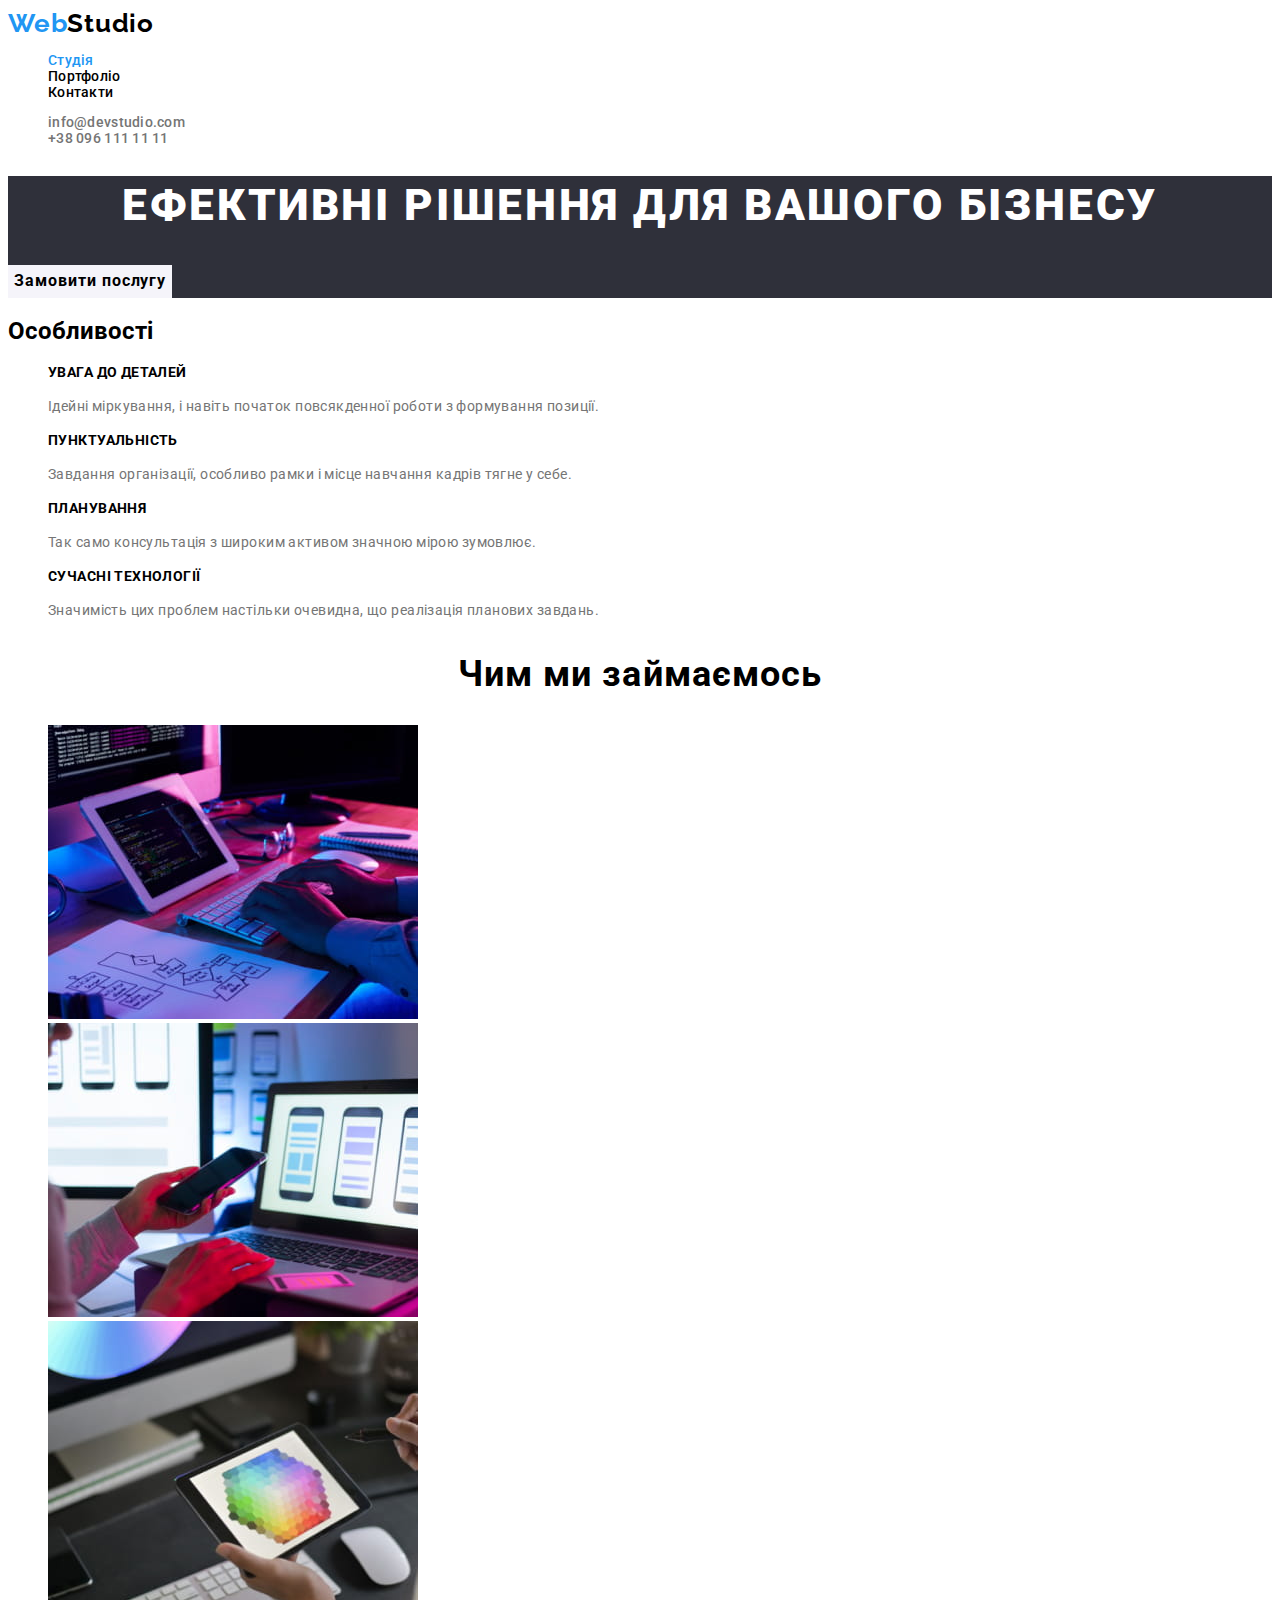
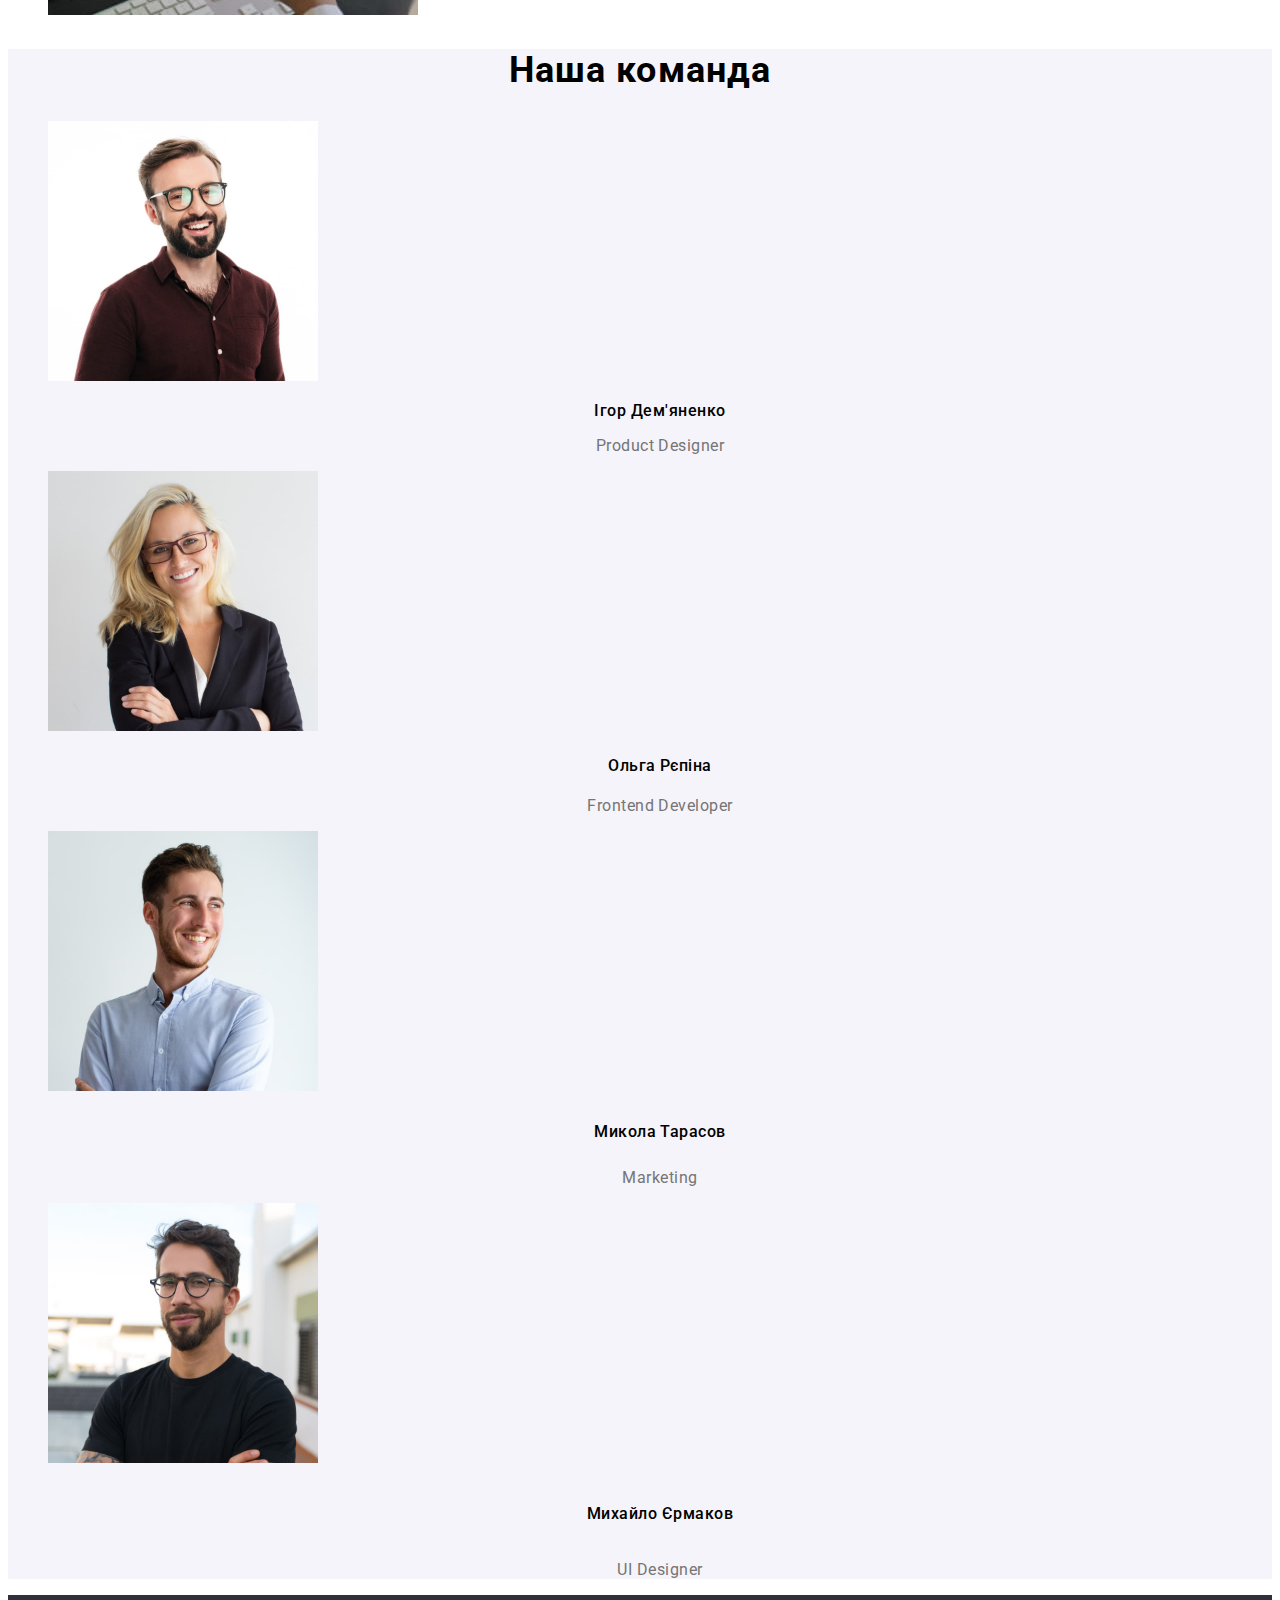
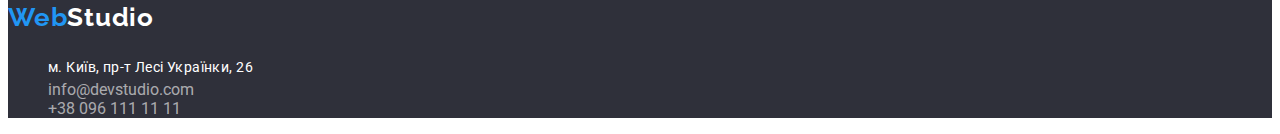
==== commit f27a3d05: "New classification format." ====
--- a/index.html
+++ b/index.html
@@ -8,97 +8,126 @@
         <link href="./css/styles.css" rel="stylesheet"/>
     </head>
     <body>
-        <!--HEADER  -->
+
+        <!---HEADER--->
+        
         <header class="header">
-            <nav>
-                <a href="/" class="logo-link">Web<span class="logo-header">Studio</span></a>
-                    <ul class="list">
-                        <li><a href="/" class="main-nav">Студія</a></li>
-                        <li><a href="./portfolio.html" class="nav">Портфоліо</a></li>
-                        <li><a href="" class="nav">Контакти</a></li>
-                    </ul>
-                <ul class="list">
-                    <li><a href="mailto:info@devstudio.com" class="header-contact">info@devstudio.com</a></li>
-                    <li><a href="tel:+380961111111" class="header-contact">+38 096 111 11 11</a></li>
+            <nav class="header-nav">
+                <a lang="en" href="/" class="logo-link">Web<span class="logo-header">Studio</span></a>
+                <ul class="header-list list">
+                    <li class="header-item">
+                        <a href="/" class="main-nav">Студія</a>
+                    </li>
+                    <li class="header-item">
+                        <a href="./portfolio.html" class="nav">Портфоліо</a>
+                    </li>
+                    <li class="header-item">
+                        <a href="" class="nav">Контакти</a>
+                    </li>
+                </ul>
+                <ul class="header-list list">
+                    <li><a href="mailto:info@devstudio.com" class="header-item-contact">info@devstudio.com</a></li>
+                    <li><a href="tel:+380961111111" class="header-item-contact">+38 096 111 11 11</a></li>
                 </ul>
             </nav>
         </header>
-        <!--BODY-->
+
+        <!---MAIN--->
+
         <main>
+
+            <!--   HERO   -->
+
             <section class="hero">
                 <h1 class="hero-title">Ефективні рішення для вашого бізнесу</h1>
                 <button type="button" class="hero-button">Замовити послугу</button>
             </section>
+
+            <!--   FEATURES   -->
+
             <section class="features">
-                <h2>Особливості</h2>
-                <ul class="list">
-                    <li>
-                        <h3 class="features-title">УВАГА ДО ДЕТАЛЕЙ</h3>
-                        <p class="features-descript">Ідейні міркування, і навіть початок повсякденної роботи з формування позиції.</p>
+                <h2 class="features-title">Особливості</h2>
+                <ul class="features-list list">
+                    <li class="features-item">
+                        <h3 class="features-item-title">УВАГА ДО ДЕТАЛЕЙ</h3>
+                        <p class="features-item-descript">Ідейні міркування, і навіть початок повсякденної роботи з формування позиції.</p>
                     </li>
-                    <li>
-                        <h3 class="features-title">ПУНКТУАЛЬНІСТЬ</h3>
-                        <p class="features-descript">Завдання організації, особливо рамки і місце навчання кадрів тягне у себе.</p>
+                    <li class="features-item">
+                        <h3 class="features-item-title">ПУНКТУАЛЬНІСТЬ</h3>
+                        <p class="features-item-descript">Завдання організації, особливо рамки і місце навчання кадрів тягне у себе.</p>
                     </li>
-                    <li>
-                        <h3 class="features-title">ПЛАНУВАННЯ</h3>
-                        <p class="features-descript">Так само консультація з широким активом значною мірою зумовлює.</p>
+                    <li class="features-item">
+                        <h3 class="features-item-title">ПЛАНУВАННЯ</h3>
+                        <p class="features-item-descript">Так само консультація з широким активом значною мірою зумовлює.</p>
                     </li>
-                    <li>
-                        <h3 class="features-title">СУЧАСНІ ТЕХНОЛОГІЇ</h3>
-                        <p class="features-descript">Значимість цих проблем настільки очевидна, що реалізація планових завдань.</p>
+                    <li class="features-item">
+                        <h3 class="features-item-title">СУЧАСНІ ТЕХНОЛОГІЇ</h3>
+                        <p class="features-item-descript">Значимість цих проблем настільки очевидна, що реалізація планових завдань.</p>
                     </li>
                 </ul>
             </section>
-            <section>
-                <h2 class="employment-section">Чим ми займаємось</h2>
-                <ul class="list">
-                    <li>
+
+            <!--   EMPLOYMENT   -->
+
+            <section class="employment">
+                <h2 class="employment-title">Чим ми займаємось</h2>
+                <ul class="employment-list list">
+                    <li class="employment-item">
                         <img src="./images/photos/img_a.jpg" alt="Людина працює" width="370" />
                     </li>
-                    <li>
+                    <li class="employment-item">
                         <img src="./images/photos/img_b.jpg" alt="Людина тримає телефон" width="370" />
                     </li>
-                    <li>
+                    <li class="employment-item">
                         <img src="./images/photos/img_c.jpg" alt="Людина вибирає кольори" width="370" />
                     </li>
                 </ul>
             </section>
+
+            <!--   TEAM   -->
+            
             <section class="team">
-                <h2 class="team-section">Наша команда</h2>
-                <ul class="list">
-                    <li class="team-card">
+                <h2 class="team-title">Наша команда</h2>
+                <ul class="team-list list">
+                    <li class="team-item">
                        <img src="./images/photos/pd.jpg" alt="Чоловік з бородою в окулярах" width="270" /> 
-                       <h3 class="team-name">Ігор Дем'яненко</h3>
-                       <p class="team-position">Product Designer</p>
+                       <h3 class="team-item-name">Ігор Дем'яненко</h3>
+                       <p lang="en" class="team-item-position">Product Designer</p>
                     </li>
-                    <li class="team-card">
+                    <li class="team-item">
                         <img src="./images/photos/fd.jpg" alt="Жінка блондинка в окулярах" width="270" />
-                        <h4 class="team-name">Ольга Рєпіна</h4>
-                        <p class="team-position">Frontend Developer</p>
+                        <h4 class="team-item-name">Ольга Рєпіна</h4>
+                        <p lang="en" class="team-item-position">Frontend Developer</p>
                     </li>
-                    <li class="team-card">
+                    <li class="team-item">
                         <img src="./images/photos/mk.jpg" alt="Чоловік зі щетиною" width="270" />
-                        <h5 class="team-name">Микола Тарасов</h5>
-                        <p class="team-position">Marketing</p>
+                        <h5 class="team-item-name">Микола Тарасов</h5>
+                        <p lang="en" class="team-item-position">Marketing</p>
                     </li>
-                    <li class="team-card">
+                    <li class="team-item">
                         <img src="./images/photos/ui.jpg" alt="Чоловік з бородою в окулярах" width="270" />
-                        <h6 class="team-name">Михайло Єрмаков</h6>
-                        <p class="team-position">UI Designer</p>
+                        <h6 class="team-item-name">Михайло Єрмаков</h6>
+                        <p lang="en" class="team-item-position">UI Designer</p>
                     </li>
                 </ul>
             </section>
         </main>
-        <!--FOOTER-->
+
+        <!--  FOOTER  -->
+
         <footer class="footer">
-            <a href="./index.html" class="logo-link">Web<span class="logo-footer">Studio</span></a>
+            <a lang="en" href="./index.html" class="logo-link">Web<span class="logo-footer">Studio</span></a>
             <address id="addres">
-                <ul class="list-footer">
-                    <li><a href="https://goo.gl/maps/RzsM1R2CV1T8fxCx7" target="_blank" class="location">м. Київ, пр-т
-                            Лесі Українки, 26</a></li>
-                    <li><a href="mailto:info@devstudio.com" class="footer-contact">info@devstudio.com</a></li>
-                    <li><a href="tel:+380961111111" class="footer-contact">+38 096 111 11 11</a></li>
+                <ul class="footer-list list">
+                    <li class="footer-item">
+                        <a href="https://goo.gl/maps/RzsM1R2CV1T8fxCx7" target="_blank" class="footer-item-location">м. Київ, пр-т Лесі Українки, 26</a>
+                    </li>
+                    <li class="footer-item">
+                        <a href="mailto:info@devstudio.com" class="footer-item-contact">info@devstudio.com</a>
+                    </li>
+                    <li class="footer-item">
+                        <a href="tel:+380961111111" class="footer-item-contact">+38 096 111 11 11</a>
+                    </li>
                 </ul>
             </address>
         </footer>
--- a/css/styles.css
+++ b/css/styles.css
@@ -16,9 +16,9 @@
 .logo-link,
 .nav,
 .main-nav,
-.header-contact,
-.footer-contact,
-.location {
+.header-item-contact,
+.footer-item-contact,
+.footer-item-location {
     text-decoration: none;
 }
 
@@ -76,14 +76,14 @@
     color: var(--brand-color);
 }
 
-.header-contact, 
-.header-contact:visited {
-    color: var(--back-color);
-}
-
-.header-contact:hover,
-.header-contact:focus,
-.header-contact:active {
+.header-item-contact, 
+.header-item-contact:visited {
+    color: var(--back-color);
+}
+
+.header-item-contact:hover,
+.header-item-contact:focus,
+.header-item-contact:active {
     color: var(--brand-color);
 }
 
@@ -128,6 +128,8 @@
 
 /*---STUDIO---*/
 
+/*--MAIN--*/
+
 .hero {
     background-color: var(--background-color);
 }
@@ -142,7 +144,9 @@
     color: var(--add-color);
 }
 
-.features-title {
+/*--FEATURES--*/
+
+.features-item-title {
         font-weight: 700;
         font-size: 14px;
         line-height: 1.14;
@@ -150,15 +154,18 @@
         text-transform: uppercase;
 }
 
-.features-descript {
+.features-item-descript {
         font-size: 14px;
         line-height: 1.71;
         letter-spacing: 0.03em;
     color: var(--back-color);
 }
 
-.team-section,
-.employment-section {
+/*--EMPLOYMENT--*/
+/*--TEAM--*/
+
+.team-title,
+.employment-title {
         font-weight: 700;
         font-size: 36px;
         line-height: 1.17;
@@ -170,14 +177,7 @@
     background-color: var(--specific-color);
 }
 
-.team-card {
-    background-color: var(--add-color);
-    box-shadow: 0px 1px 3px rgba(0, 0, 0, 0.12),
-                0px 1px 1px rgba(0, 0, 0, 0.14),
-                0px 2px 1px rgba(0, 0, 0, 0.2);
-}
-
-.team-name {
+.team-item-name {
         font-weight: 500;
         font-size: 16px;
         line-height: 1.19;
@@ -185,7 +185,7 @@
         letter-spacing: 0.03em;
 }
 
-.team-position {
+.team-item-position {
         font-size: 16px;
         line-height: 1.19;
         text-align: center;
@@ -195,18 +195,18 @@
 
 /*---PORTFOLIO---*/
 
-.project-card {
+.project-item {
     border: 1px solid #EEEEEE;
 }
 
-.project-name {
+.project-item-name {
     font-weight: 700;
     font-size: 18px;
     line-height: 2.0;
     letter-spacing: 0.06em;
 }
 
-.project-descript {
+.project-item-descript {
     font-size: 16px;
     line-height: 1.88;
     letter-spacing: 0.03em;
@@ -219,8 +219,8 @@
     background-color: var(--background-color);
 }
 
-.location,
-.location:visited {
+.footer-item-location,
+.footer-item-location:visited {
     font-size: 14px;
     line-height: 1.71;
     letter-spacing: 0.03em;
@@ -228,17 +228,17 @@
 
 }
 
-.location:hover,
-.location:focus,
-.location:active,
-.footer-contact:hover,
-.footer-contact:focus,
-.footer-contact:active {
+.footer-item-location:hover,
+.footer-item-location:focus,
+.footer-item-location:active,
+.footer-item-contact:hover,
+.footer-item-contact:focus,
+.footer-item-contact:active {
     color: var(--brand-color);
 }
 
-.footer-contact, 
-.footer-contact:visited {
+.footer-item-contact, 
+.footer-item-contact:visited {
     color: var(--footer-text);
 }
 
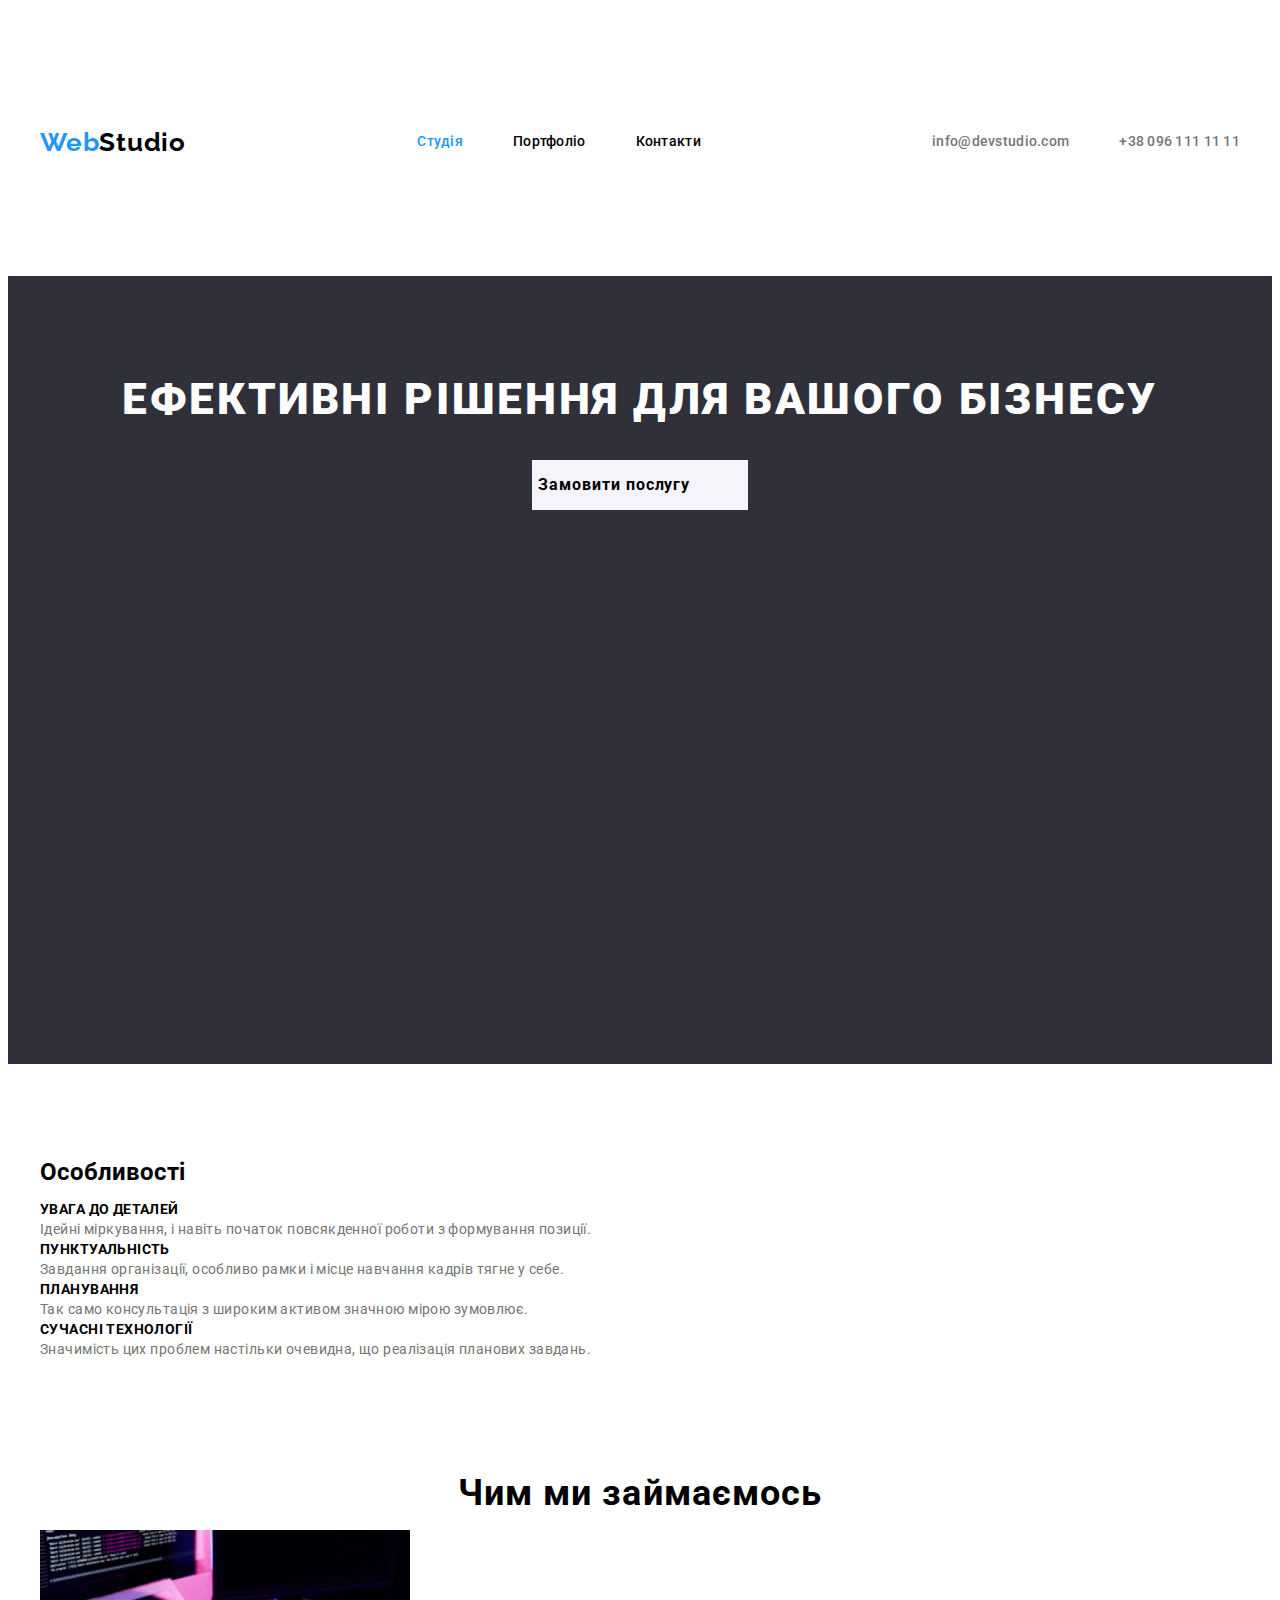
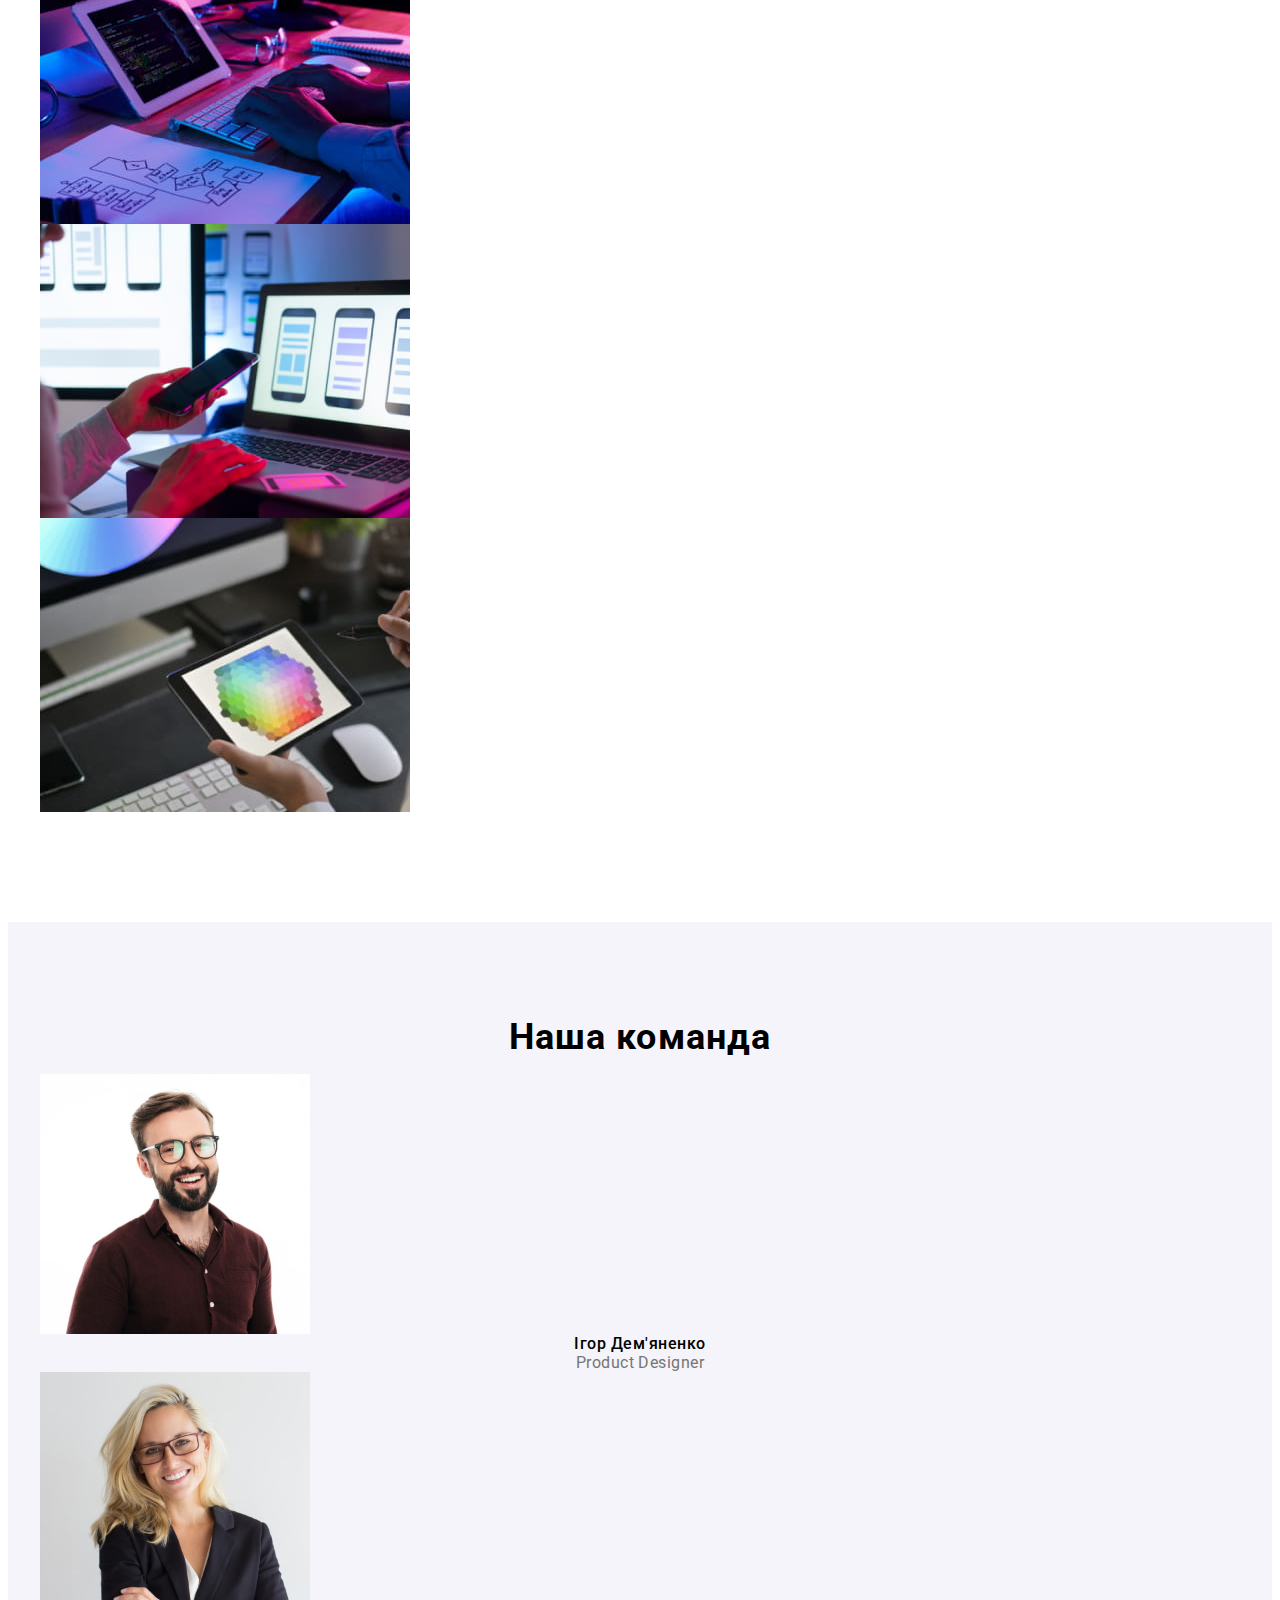
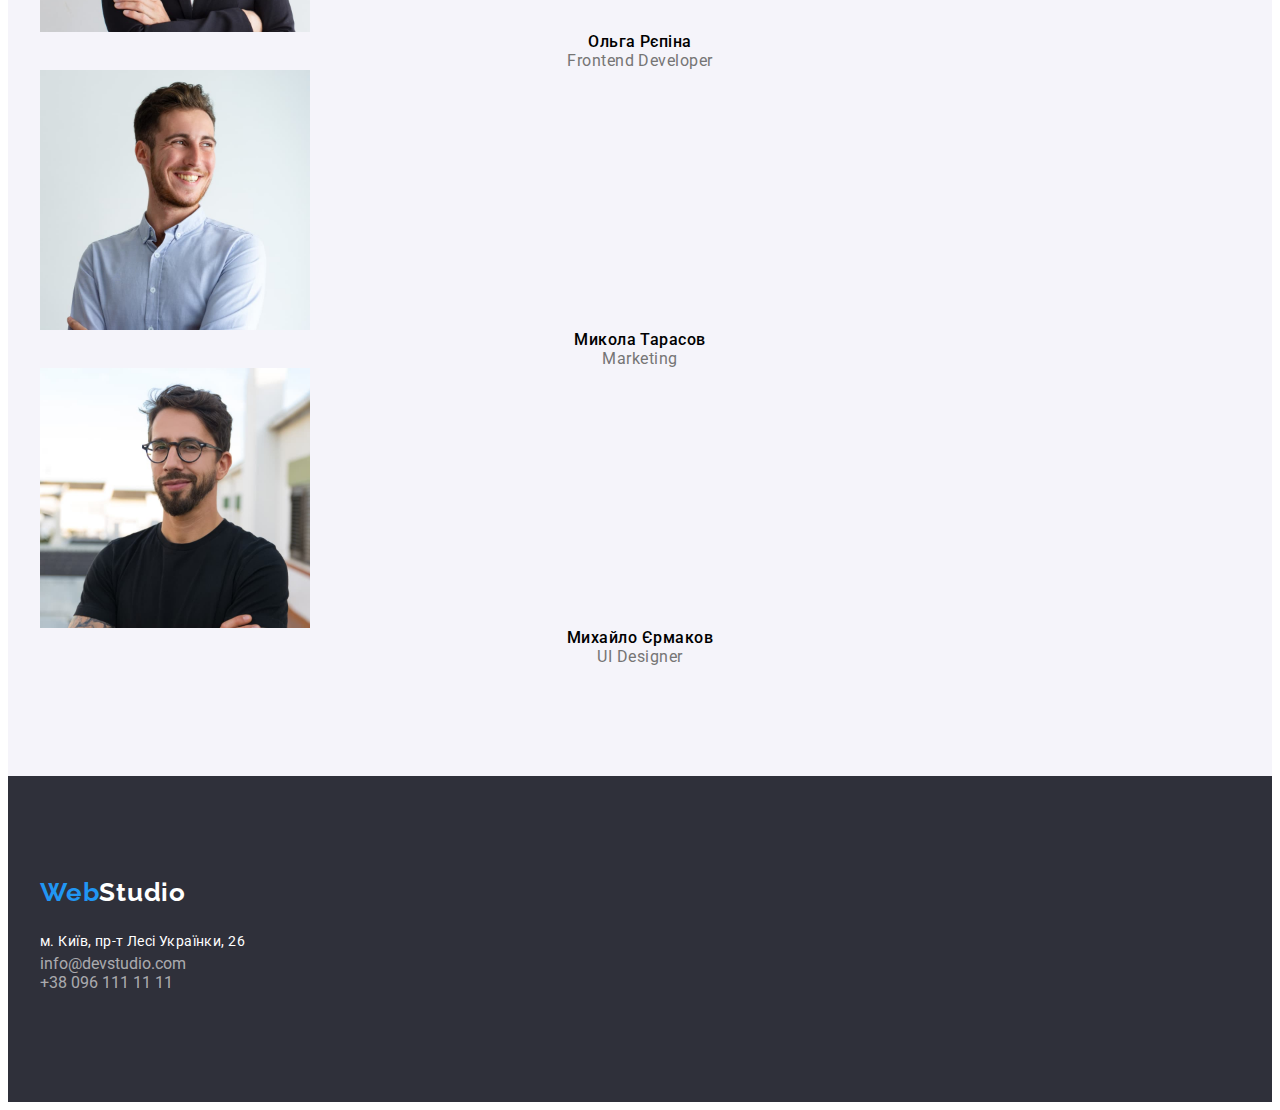
==== commit 399f1bec: "Final commit." ====
--- a/index.html
+++ b/index.html
@@ -9,128 +9,141 @@
     </head>
     <body>
 
-        <!---HEADER--->
+        <!---   HEADER   --->
         
         <header class="header">
-            <nav class="header-nav">
+            <div class="container page-header-container">
                 <a lang="en" href="/" class="logo-link">Web<span class="logo-header">Studio</span></a>
-                <ul class="header-list list">
-                    <li class="header-item">
-                        <a href="/" class="main-nav">Студія</a>
-                    </li>
-                    <li class="header-item">
-                        <a href="./portfolio.html" class="nav">Портфоліо</a>
-                    </li>
-                    <li class="header-item">
-                        <a href="" class="nav">Контакти</a>
-                    </li>
-                </ul>
+                <nav class="header-nav">
+                    <ul class="header-list list">
+                        <li class="header-item">
+                            <a href="/" class="main-nav">Студія</a>
+                        </li>
+                        <li class="header-item">
+                            <a href="./portfolio.html" class="nav">Портфоліо</a>
+                        </li>
+                        <li class="header-item">
+                            <a href="" class="nav">Контакти</a>
+                        </li>
+                    </ul>
+                </nav>
                 <ul class="header-list list">
                     <li><a href="mailto:info@devstudio.com" class="header-item-contact">info@devstudio.com</a></li>
                     <li><a href="tel:+380961111111" class="header-item-contact">+38 096 111 11 11</a></li>
                 </ul>
-            </nav>
+            </div>
         </header>
 
-        <!---MAIN--->
+        <!---   MAIN   --->
 
         <main>
 
             <!--   HERO   -->
 
             <section class="hero">
-                <h1 class="hero-title">Ефективні рішення для вашого бізнесу</h1>
-                <button type="button" class="hero-button">Замовити послугу</button>
+                <div class="container page-hero-container">
+                    <h1 class="hero-title">Ефективні рішення для вашого бізнесу</h1>
+                    <button type="button" class="hero-button">Замовити послугу</button>
+                </div>
             </section>
 
             <!--   FEATURES   -->
 
             <section class="features">
-                <h2 class="features-title">Особливості</h2>
-                <ul class="features-list list">
-                    <li class="features-item">
-                        <h3 class="features-item-title">УВАГА ДО ДЕТАЛЕЙ</h3>
-                        <p class="features-item-descript">Ідейні міркування, і навіть початок повсякденної роботи з формування позиції.</p>
-                    </li>
-                    <li class="features-item">
-                        <h3 class="features-item-title">ПУНКТУАЛЬНІСТЬ</h3>
-                        <p class="features-item-descript">Завдання організації, особливо рамки і місце навчання кадрів тягне у себе.</p>
-                    </li>
-                    <li class="features-item">
-                        <h3 class="features-item-title">ПЛАНУВАННЯ</h3>
-                        <p class="features-item-descript">Так само консультація з широким активом значною мірою зумовлює.</p>
-                    </li>
-                    <li class="features-item">
-                        <h3 class="features-item-title">СУЧАСНІ ТЕХНОЛОГІЇ</h3>
-                        <p class="features-item-descript">Значимість цих проблем настільки очевидна, що реалізація планових завдань.</p>
-                    </li>
-                </ul>
+                <div class="container features-container">
+                    <h2 class="features-title">Особливості</h2>
+                    <ul class="features-list list">
+                        <li class="features-item">
+                            <h3 class="features-item-title">УВАГА ДО ДЕТАЛЕЙ</h3>
+                            <p class="features-item-descript">Ідейні міркування, і навіть початок повсякденної роботи з формування позиції.</p>
+                        </li>
+                        <li class="features-item">
+                            <h3 class="features-item-title">ПУНКТУАЛЬНІСТЬ</h3>
+                            <p class="features-item-descript">Завдання організації, особливо рамки і місце навчання кадрів тягне у себе.</p>
+                        </li>
+                        <li class="features-item">
+                            <h3 class="features-item-title">ПЛАНУВАННЯ</h3>
+                            <p class="features-item-descript">Так само консультація з широким активом значною мірою зумовлює.</p>
+                        </li>
+                        <li class="features-item">
+                            <h3 class="features-item-title">СУЧАСНІ ТЕХНОЛОГІЇ</h3>
+                            <p class="features-item-descript">Значимість цих проблем настільки очевидна, що реалізація планових завдань.</p>
+                        </li>
+                    </ul>
+                </div>
             </section>
 
             <!--   EMPLOYMENT   -->
 
             <section class="employment">
-                <h2 class="employment-title">Чим ми займаємось</h2>
-                <ul class="employment-list list">
-                    <li class="employment-item">
-                        <img src="./images/photos/img_a.jpg" alt="Людина працює" width="370" />
-                    </li>
-                    <li class="employment-item">
-                        <img src="./images/photos/img_b.jpg" alt="Людина тримає телефон" width="370" />
-                    </li>
-                    <li class="employment-item">
-                        <img src="./images/photos/img_c.jpg" alt="Людина вибирає кольори" width="370" />
-                    </li>
-                </ul>
+                <div class="container employment-container">
+                    <h2 class="employment-title">Чим ми займаємось</h2>
+                    <ul class="employment-list list">
+                        <li class="employment-item">
+                            <img src="./images/photos/img_a.jpg" alt="Людина працює" width="370" />
+                        </li>
+                        <li class="employment-item">
+                            <img src="./images/photos/img_b.jpg" alt="Людина тримає телефон" width="370" />
+                        </li>
+                        <li class="employment-item">
+                            <img src="./images/photos/img_c.jpg" alt="Людина вибирає кольори" width="370" />
+                        </li>
+                    </ul>
+                </div>
             </section>
 
             <!--   TEAM   -->
             
             <section class="team">
-                <h2 class="team-title">Наша команда</h2>
-                <ul class="team-list list">
-                    <li class="team-item">
-                       <img src="./images/photos/pd.jpg" alt="Чоловік з бородою в окулярах" width="270" /> 
-                       <h3 class="team-item-name">Ігор Дем'яненко</h3>
-                       <p lang="en" class="team-item-position">Product Designer</p>
-                    </li>
-                    <li class="team-item">
-                        <img src="./images/photos/fd.jpg" alt="Жінка блондинка в окулярах" width="270" />
-                        <h4 class="team-item-name">Ольга Рєпіна</h4>
-                        <p lang="en" class="team-item-position">Frontend Developer</p>
-                    </li>
-                    <li class="team-item">
-                        <img src="./images/photos/mk.jpg" alt="Чоловік зі щетиною" width="270" />
-                        <h5 class="team-item-name">Микола Тарасов</h5>
-                        <p lang="en" class="team-item-position">Marketing</p>
-                    </li>
-                    <li class="team-item">
-                        <img src="./images/photos/ui.jpg" alt="Чоловік з бородою в окулярах" width="270" />
-                        <h6 class="team-item-name">Михайло Єрмаков</h6>
-                        <p lang="en" class="team-item-position">UI Designer</p>
-                    </li>
-                </ul>
+                <div class="container">
+                    <h2 class="team-title">Наша команда</h2>
+                    <ul class="team-list list">
+                        <li class="team-item">
+                        <img src="./images/photos/pd.jpg" alt="Чоловік з бородою в окулярах" width="270" /> 
+                        <h3 class="team-item-name">Ігор Дем'яненко</h3>
+                        <p lang="en" class="team-item-position">Product Designer</p>
+                        </li>
+                        <li class="team-item">
+                            <img src="./images/photos/fd.jpg" alt="Жінка блондинка в окулярах" width="270" />
+                            <h4 class="team-item-name">Ольга Рєпіна</h4>
+                            <p lang="en" class="team-item-position">Frontend Developer</p>
+                        </li>
+                        <li class="team-item">
+                            <img src="./images/photos/mk.jpg" alt="Чоловік зі щетиною" width="270" />
+                            <h5 class="team-item-name">Микола Тарасов</h5>
+                            <p lang="en" class="team-item-position">Marketing</p>
+                        </li>
+                        <li class="team-item">
+                            <img src="./images/photos/ui.jpg" alt="Чоловік з бородою в окулярах" width="270" />
+                            <h6 class="team-item-name">Михайло Єрмаков</h6>
+                            <p lang="en" class="team-item-position">UI Designer</p>
+                        </li>
+                    </ul>
+                </div>
             </section>
         </main>
 
-        <!--  FOOTER  -->
+        <!---   FOOTER   --->
 
         <footer class="footer">
-            <a lang="en" href="./index.html" class="logo-link">Web<span class="logo-footer">Studio</span></a>
-            <address id="addres">
-                <ul class="footer-list list">
-                    <li class="footer-item">
-                        <a href="https://goo.gl/maps/RzsM1R2CV1T8fxCx7" target="_blank" class="footer-item-location">м. Київ, пр-т Лесі Українки, 26</a>
-                    </li>
-                    <li class="footer-item">
-                        <a href="mailto:info@devstudio.com" class="footer-item-contact">info@devstudio.com</a>
-                    </li>
-                    <li class="footer-item">
-                        <a href="tel:+380961111111" class="footer-item-contact">+38 096 111 11 11</a>
-                    </li>
-                </ul>
-            </address>
+            <div class="container">
+                <a lang="en" href="./index.html" class="logo-link">Web<span class="logo-footer">Studio</span></a>
+                <address id="addres">
+                    <ul class="footer-list list">
+                        <li class="footer-item">
+                            <a href="https://goo.gl/maps/RzsM1R2CV1T8fxCx7" target="_blank" class="footer-item-location">м. Київ, пр-т Лесі Українки, 26</a>
+                        </li>
+                        <li class="footer-item">
+                            <a href="mailto:info@devstudio.com" class="footer-item-contact">info@devstudio.com</a>
+                        </li>
+                        <li class="footer-item">
+                            <a href="tel:+380961111111" class="footer-item-contact">+38 096 111 11 11</a>
+                        </li>
+                    </ul>
+                </address>
+            </div>
         </footer>
     </body>
     
 </html>
+
--- a/css/styles.css
+++ b/css/styles.css
@@ -28,7 +28,48 @@
     list-style-type: none;
 }
 
-/*--LOGO---*/
+h1, 
+h2, 
+h3, 
+h4, 
+h5, 
+h6, 
+p {
+    margin-top: 0;
+    margin-bottom: 0;
+}
+
+button {
+    cursor: pointer;
+}
+
+img {
+    display:block;
+}
+
+ul {
+    padding-left: 0px;
+}
+
+.container {
+    width: 1200px;
+    margin-left: auto;
+    margin-right: auto;
+    padding-top: 94px;
+    padding-bottom: 94px;
+    padding-left: 15px;
+    padding-right: 15px;
+}
+
+.features-container {
+    padding-bottom: 47px;
+}
+
+.employment-container {
+    padding-top: 47px;
+}
+
+/*----LOGO----*/
 
 .logo-link {
     font-family: 'Raleway', sans-serif;
@@ -57,7 +98,27 @@
     color: var(--add-color);
 }
 
-/*--HEADER---*/
+/*----HEADER-----*/
+
+.page-header-container {
+    height: 80px;
+    display: flex;
+    align-items: center;
+    justify-content: space-between;
+    /*column-gap: 344px;*/
+}
+
+.header-nav {
+    display: flex;
+    align-items: center;
+    column-gap: 90px;
+}
+
+.header-list {
+    display: flex;
+    align-items: center;
+    column-gap: 50px;
+}
 
 .header {
     font-weight: 500;
@@ -87,23 +148,26 @@
     color: var(--brand-color);
 }
 
-/*---BUTTONS---*/
+/*----BUTTONS----*/
 
 [class*="button"] {
     font-family: 'Roboto', sans-serif;
 }
 
 .hero-button {
+    display: flex;
+    width: 216px;
+    height: 50px;
+    align-items: center;
+    
+
     font-weight: 700;
     font-size: 16px;
     line-height: 1.88;
-    display: flex;
-    align-items: center;
     text-align: center;
     letter-spacing: 0.06em;
     background-color: var(--specific-color);
     border: none;
-    cursor: pointer;
 }
 
 .project-button {
@@ -114,7 +178,6 @@
     letter-spacing: 0.03em;
     background-color: var(--specific-color);
     border: none;
-    cursor: pointer;
 }
 
 .hero-button:hover,
@@ -123,12 +186,21 @@
 .project-button:focus {
     color: var(--add-color);
     background-color: var(--brand-color);
-    cursor: pointer;
-}
-
-/*---STUDIO---*/
-
-/*--MAIN--*/
+}
+
+/*----STUDIO----*/
+
+/*---MAIN---*/
+
+/*--HERO-*/
+
+.page-hero-container {
+    height: 600px;
+    display: flex;
+    flex-direction: column;
+    row-gap: 30px;
+    align-items: center;
+}
 
 .hero {
     background-color: var(--background-color);
@@ -193,7 +265,9 @@
     color: var(--back-color);
 }
 
-/*---PORTFOLIO---*/
+/*----PORTFOLIO----*/
+
+/*---PROJECT---*/
 
 .project-item {
     border: 1px solid #EEEEEE;
@@ -213,7 +287,7 @@
     color: var(--back-color);
 }
 
-/*---FOOTER---*/
+/*----FOOTER----*/
 
 .footer {
     background-color: var(--background-color);
